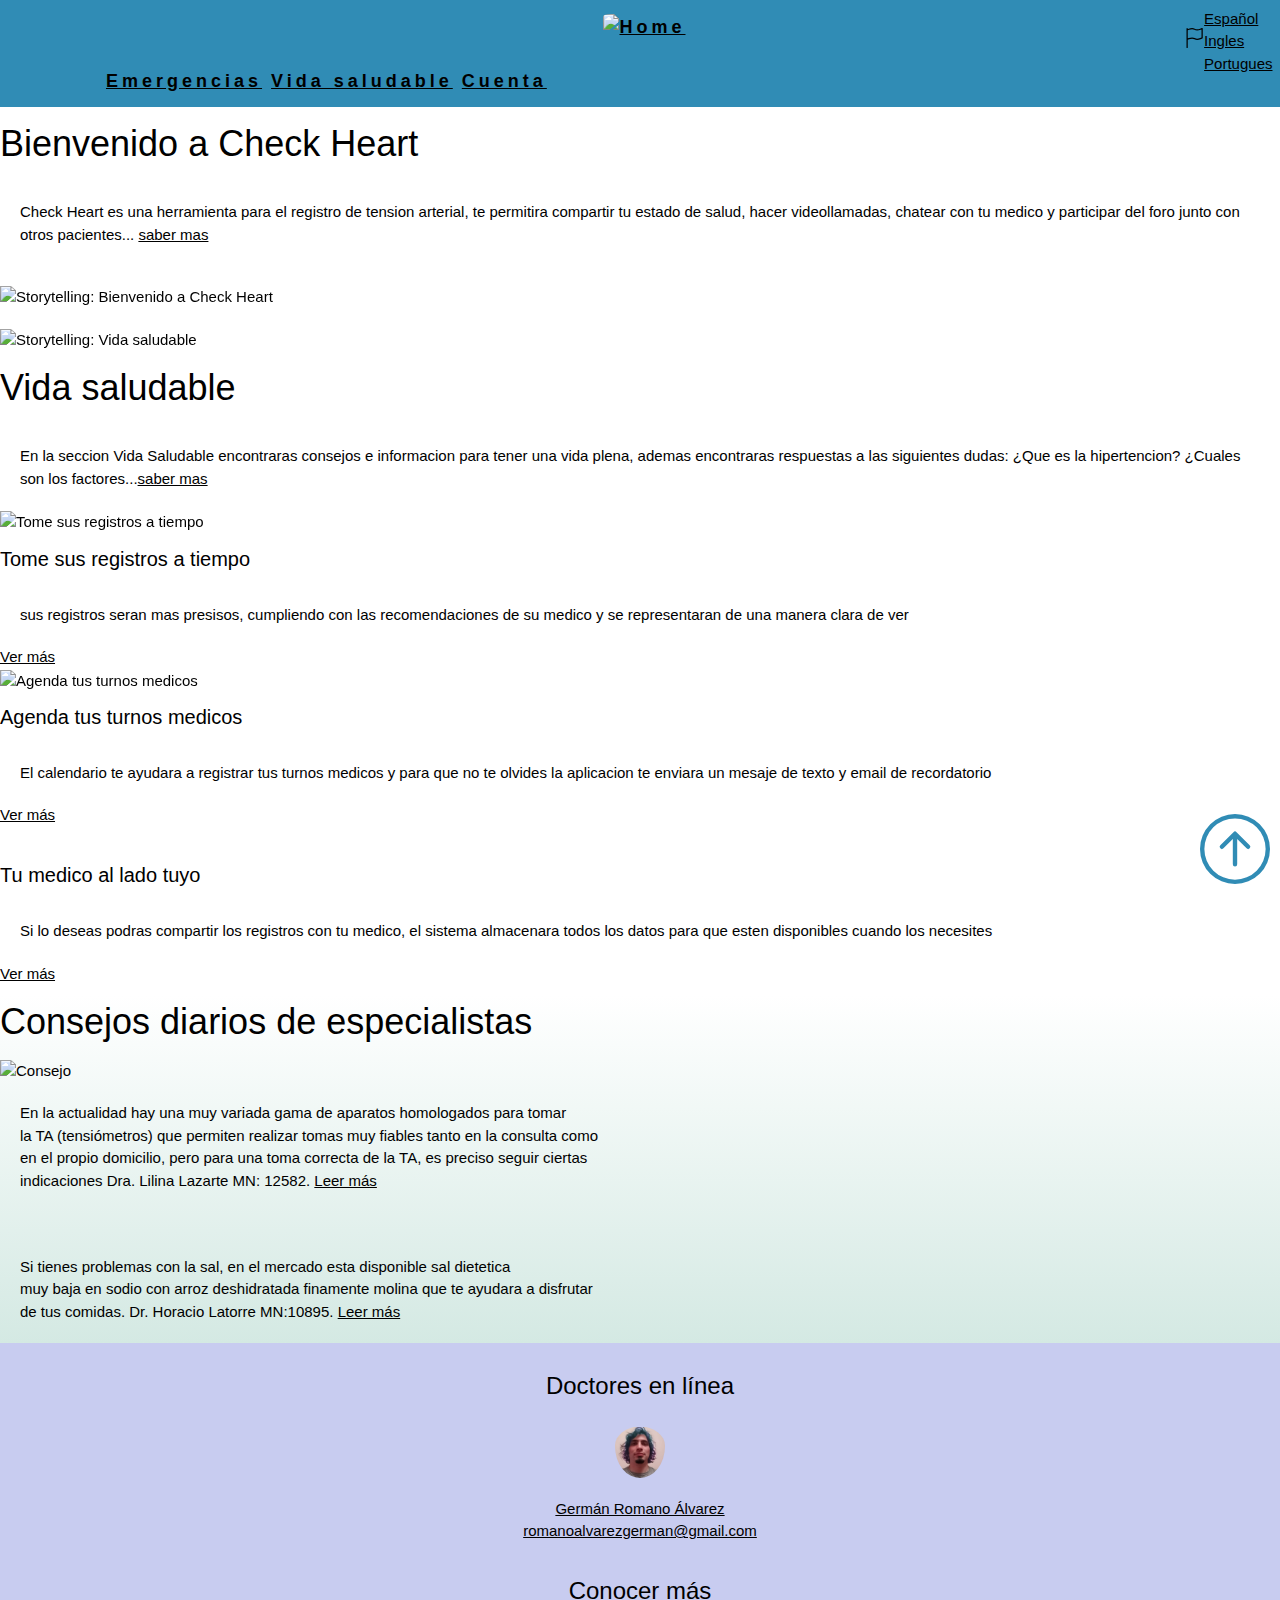
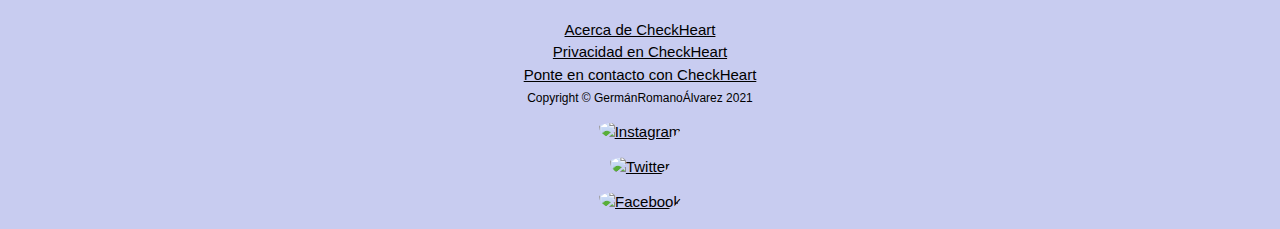
==== index.html @ 3f49fced "Merge branch 'featureFooter' into develop" ====
<!DOCTYPE html>
<html lang="es">

<head>
    <meta charset="UTF-8">
    <meta http-equiv="X-UA-Compatible" content="IE=edge">
    <meta name="viewport" content="width=device-width, initial-scale=1.0">
    <link href="https://cdn.jsdelivr.net/npm/bootstrap@5.1.3/dist/css/bootstrap.min.css" rel="stylesheet" integrity="sha384-1BmE4kWBq78iYhFldvKuhfTAU6auU8tT94WrHftjDbrCEXSU1oBoqyl2QvZ6jIW3" crossorigin="anonymous">
    <link rel="stylesheet" href="https://www.w3schools.com/w3css/4/w3.css">
    <!--ANIMACION AOS-->
    <link href="https://unpkg.com/aos@2.3.1/dist/aos.css" rel="stylesheet">
    <!-- Generacion de Flavicon que aparece visualmente la imagen iconizada en la pestaña
    Se adapta a diferentes plataformas-->
    <link rel="icon" type="image/png" sizes="96x96" href="favicon/favicon-96x96.png">
    <link rel="icon" type="image/png" sizes="32x32" href="favicon/favicon-32x32.png">
    <link rel="icon" type="image/png" sizes="16x16" href="favicon/favicon-16x16.png">
    <!-- Flavicon PARA APPLE-->
    <link rel="apple-touch-icon" sizes="57x57" href="favicon/apple-icon-57x57.png">
    <link rel="apple-touch-icon" sizes="60x60" href="favicon/apple-icon-60x60.png">
    <link rel="apple-touch-icon" sizes="72x72" href="favicon/apple-icon-72x72.png">
    <link rel="apple-touch-icon" sizes="76x76" href="favicon/apple-icon-76x76.png">
    <link rel="apple-touch-icon" sizes="114x114" href="favicon/apple-icon-114x114.png">
    <link rel="apple-touch-icon" sizes="120x120" href="favicon/apple-icon-120x120.png">
    <link rel="apple-touch-icon" sizes="144x144" href="favicon/apple-icon-144x144.png">
    <link rel="apple-touch-icon" sizes="152x152" href="favicon/apple-icon-152x152.png">
    <link rel="apple-touch-icon" sizes="180x180" href="favicon/apple-icon-180x180.png">
    <!-- Flavicon PARA ANDROID-->
    <link rel="icon" type="image/png" sizes="192x192" href="favicon/android-icon-192x192.png">
    <link rel="manifest" href="favicon/manifest.json">
    <meta name="msapplication-TileColor" content="#ffffff">
    <meta name="msapplication-TileImage" content="/ms-icon-144x144.png">
    <meta name="theme-color" content="#ffffff">
    <!--ESTILOS -->
    <link href="css/style.css" rel="stylesheet">
    <link href="css/style-emergencias.css" rel="stylesheet">
    <!--JS -->
    <link href="js/validacion.js" rel="stylesheet">
    <!--LEO Y ENTIENDO: señalo el contenido de la pestaña-->
    <title>Home</title>
</head>

<body class="fondo" id="inicio">
    <header>
        <!--Asegura la accesibilidad mediante el uso de un <nav>
            encabezado de navegación receptivo de Bootstrap, la barra de navegación. -->
        <nav class="navbar navbar-expand-md navbar-dark menu-nav">
            <!-- Logo -->
            <!-- Las imagenes o storytellings junto a los iconos del cuestionario tienen tooltips para pasar del miro al leo -->
            <div class="logo" data-bs-toggle="tooltip" data-bs-placement="top" title="Logotipo: HOME">
                <a href="index.html"><img src="img/logo.png" id="logo" class="d-block mx-auto img-fluid" alt="Home">
            </div>
            <div class="container-fluid nav-desplegable ">
                <a class="navbar-brand" href="#"></a>
                <button class="navbar-toggler " type="button" data-bs-toggle="collapse" data-bs-target="#navbarNavAltMarkup" aria-controls="navbarNavAltMarkup" aria-expanded="false" aria-label="Toggle navigation" data-bs-toggle="tooltip" data-bs-placement="top" title="Menu de Navegacion">
                    <span class="navbar-toggler-icon "></span>
                </button>
                <div class="collapse navbar-collapse justify-content-center" id="navbarNavAltMarkup">
                    <div class="navbar-nav">
                        <a class="nav-link active " href="emergencias.html">Emergencias</a>
                        <a class="nav-link " href="vida-saludable.html">Vida saludable</a>
                        <a class="nav-link " href="iniciar-sesion.html">Cuenta</a>
                    </div>
                </div>
            </div>
        </nav>
        <!-- menu de idioma -->
        <div class="dropdown">
            <button class="btn btn-secondary dropdown-toggle" type="button" id="dropdownMenuButton1" data-bs-toggle="dropdown" aria-expanded="false" data-bs-toggle="tooltip" data-bs-placement="top" title="Idiomas">
                    <svg xmlns="http://www.w3.org/2000/svg" width="20" height="20" fill="currentColor" class="bi bi-flag" viewBox="0 0 16 16">
                        <path d="M14.778.085A.5.5 0 0 1 15 .5V8a.5.5 0 0 1-.314.464L14.5 8l.186.464-.003.001-.006.003-.023.009a12.435 12.435 0 0 1-.397.15c-.264.095-.631.223-1.047.35-.816.252-1.879.523-2.71.523-.847 0-1.548-.28-2.158-.525l-.028-.01C7.68 8.71 7.14 8.5 6.5 8.5c-.7 0-1.638.23-2.437.477A19.626 19.626 0 0 0 3 9.342V15.5a.5.5 0 0 1-1 0V.5a.5.5 0 0 1 1 0v.282c.226-.079.496-.17.79-.26C4.606.272 5.67 0 6.5 0c.84 0 1.524.277 2.121.519l.043.018C9.286.788 9.828 1 10.5 1c.7 0 1.638-.23 2.437-.477a19.587 19.587 0 0 0 1.349-.476l.019-.007.004-.002h.001M14 1.221c-.22.078-.48.167-.766.255-.81.252-1.872.523-2.734.523-.886 0-1.592-.286-2.203-.534l-.008-.003C7.662 1.21 7.139 1 6.5 1c-.669 0-1.606.229-2.415.478A21.294 21.294 0 0 0 3 1.845v6.433c.22-.078.48-.167.766-.255C4.576 7.77 5.638 7.5 6.5 7.5c.847 0 1.548.28 2.158.525l.028.01C9.32 8.29 9.86 8.5 10.5 8.5c.668 0 1.606-.229 2.415-.478A21.317 21.317 0 0 0 14 7.655V1.222z"/>
                    </svg>
            </button>
            <ul class="dropdown-menu" aria-labelledby="dropdownMenuButton1">
                <li><a class="dropdown-item" href="#">Español</a></li>
                <li><a class="dropdown-item" href="error.html">Ingles</a></li>
                <li><a class="dropdown-item" href="error.html">Portugues</a></li>
            </ul>
        </div>
    </header>

    <main class=" mb-0 pb-0">
        <div class="container-fluid ">
            <!-- ADDED W3 CENTER-->
            <div class="container py-5  ">
                <div class="row  row d-flex justify-content-center">
                    <div class="col-md-6">
                        <!--primer texto-->
                        <div class="card text-left border-0">
                            <div class="card-block p-3">
                                <h1 class="text-dark text-center fw-bolder mt-5 p-5">Bienvenido a Check Heart</h1>
                                <p id="texto-venta">Check Heart es una herramienta para el registro de tension arterial, te permitira compartir tu estado de salud, hacer videollamadas, chatear con tu medico y participar del foro junto con otros pacientes...
                                    <a href="#segunda-img">saber mas</a>
                                </p>
                            </div>
                        </div>
                    </div>

                    <div class="col-md-auto">
                        <!--primera imagen-->
                        <div class="card text-center border-0">
                            <div class="card-block" data-aos="fade-up-left">
                                <img data-bs-toggle="tooltip" data-bs-placement="top" title="Storyrtelling: Bienvenido a Check Heart" src="img/thumbsup2.png " alt="Storytelling: Bienvenido a Check Heart" id="web2">
                            </div>
                        </div>
                    </div>
                </div>


                <div class="row py-5 row d-flex justify-content-center" id="segunda-img">
                    <!--segunda imagen-->
                    <div class="col-md-auto">
                        <div class="card text-center border-0">
                            <div class="card-block" data-aos="fade-down-right">
                                <img data-bs-toggle="tooltip" data-bs-placement="top" title="Storyrtelling: Vida saludable" src="img/fine.png" alt="Storytelling: Vida saludable" id="web2">
                            </div>
                        </div>
                    </div>
                    <!--segundo texto-->
                    <div class="col-md-6">
                        <div class="card text-left border-0">
                            <div class="card-block p-3">
                                <h1 class="text-dark text-center fw-bolder mt-5 p-5">Vida saludable</h1>
                                <p id="texto-venta">En la seccion Vida Saludable encontraras consejos e informacion para tener una vida plena, ademas encontraras respuestas a las siguientes dudas: ¿Que es la hipertencion? ¿Cuales son los factores...<a href="error.html">saber mas</a></p>
                            </div>
                        </div>
                    </div>
                </div>

                <div class=" regresar text-end">
                    <a href="#inicio" data-bs-toggle="tooltip" data-bs-placement="top" title="Subir al inicio">
                        <svg xmlns="http://www.w3.org/2000/svg" height="70" width="70" fill="currentColor" class=" p-2 bi bi-arrow-up-circle " viewBox="0 0 16 16">
                            <path  fill-rule="evenodd" d="M1 8a7 7 0 1 0 14 0A7 7 0 0 0 1 8zm15 0A8 8 0 1 1 0 8a8 8 0 0 1 16 0zm-7.5 3.5a.5.5 0 0 1-1 0V5.707L5.354 7.854a.5.5 0 1 1-.708-.708l3-3a.5.5 0 0 1 .708 0l3 3a.5.5 0 0 1-.708.708L8.5 5.707V11.5z"/>
                        </svg>
                    </a>
                </div>

            </div>
        </div>

        <div class="container-fluid bg-secondary">
            <div class="container py-5">
                <div class="row">

                    <div class="col-md-4 mt-3 mb-3">
                        <!--primer cuadro-->
                        <div class="card text-center">
                            <div class="card-block">
                                <div class="py-3" data-aos="flip-up">
                                    <img src="img/clock.png" alt="Tome sus registros a tiempo" id="iconos" data-bs-toggle="tooltip" data-bs-placement="top" title="Tome sus registros a tiempo">
                                </div>
                                <h4>Tome sus registros a tiempo</h4>
                                <p>sus registros seran mas presisos, cumpliendo con las recomendaciones de su medico y se representaran de una manera clara de ver</p>
                            </div>
                            <a href="iniciar-sesion.html" class="card-footer btn btn-success text-black">Ver más</a>
                        </div>
                    </div>

                    <div class="col-md-4 mt-3 mb-3">
                        <!--segundo cuadro-->
                        <div class="card text-center">
                            <div class="card-block">
                                <div class="py-3" data-aos="flip-up">
                                    <img src="img/calendar1.png" alt="Agenda tus turnos medicos" id="iconos" data-bs-toggle="tooltip" data-bs-placement="top" title="Agenda tus turnos medicos">
                                </div>
                                <h4>Agenda tus turnos medicos</h4>
                                <p>El calendario te ayudara a registrar tus turnos medicos y para que no te olvides la aplicacion te enviara un mesaje de texto y email de recordatorio</p>
                            </div>
                            <a href="iniciar-sesion.html" class="card-footer btn btn-success text-black">Ver más</a>
                        </div>
                    </div>

                    <div class="col-md-4 mt-3 mb-3">
                        <!--tercer cuadro-->
                        <div class="card text-center">
                            <div class="card-block">
                                <div class="py-3" data-aos="flip-up">
                                    <img src="img/cloud-storage.png" alt="Tu medico al lado tuyo" id="iconos" data-bs-toggle="tooltip" data-bs-placement="top" title="Tu medico al lado tuyo">
                                </div>
                                <h4>Tu medico al lado tuyo</h4>
                                <p>Si lo deseas podras compartir los registros con tu medico, el sistema almacenara todos los datos para que esten disponibles cuando los necesites </p>
                            </div>
                            <a href="iniciar-sesion.html" class="card-footer btn btn-success text-black">Ver más</a>
                        </div>
                    </div>
                </div>
            </div>
        </div>

        <div class="container-fluid final m-0 p-0">
            <h1 class="text-dark text-center fw-bolder mt-5 p-5">Consejos diarios de especialistas</h1>
            <!--Imagenes con propiedad ALT, descriptivas-->
            <div>
                <img src="img/consejos.png " id="consejos" alt="Consejo" class="d-block mx-auto img-fluid" data-bs-toggle="tooltip" data-bs-placement="top" title="Consejo como tomar la presion">
            </div>
            <p class="text-center ">
                En la actualidad hay una muy variada gama de aparatos homologados para tomar
                <br>la TA (tensiómetros) que permiten realizar tomas muy fiables tanto en la consulta como
                <br>en el propio domicilio, pero para una toma correcta de la TA, es preciso seguir ciertas
                <br>indicaciones Dra. Lilina Lazarte MN: 12582.
                <a href="error.html">Leer más</a>
            </p>
            <div class="pt-5 mt-5" data-aos="flip-down">
                <img src="img/idea.png" id="imagenes" alt="Storytelling: Idea" class="d-block mx-auto" data-bs-toggle="tooltip" data-bs-placement="top" title="Storyrtelling: Idea recomendable">
            </div>
            <p class="text-center mb-0">
                Si tienes problemas con la sal, en el mercado esta disponible sal dietetica
                <br>muy baja en sodio con arroz deshidratada finamente molina que te ayudara a disfrutar
                <br>de tus comidas. Dr. Horacio Latorre MN:10895.
                <a href="error.html">Leer más</a>
            </p>
        </div>
    </main>

    <footer class="m-0 p-3 row ">
        <div class="col-10 ">
            <div class="row">
                <div class="col-sm-4 pb-3">
                    <h3 text>Doctores en línea</h3>
                    <div>
                        <a href="https://mail.google.com/" class="text-decoration-none">
                            <img class="img-fluid redes" src="img/german.jpg" alt="Doctor en linea" data-bs-toggle="tooltip" data-bs-placement="top" title="Dr. En linea">
                            <p class="interlineado">Germán Romano Álvarez
                                <br> romanoalvarezgerman@gmail.com
                            </p>
                        </a>
                    </div>
                </div>

                <div class="col-sm-8 pb-3">
                    <h3>Conocer más</h3>
                    <ul class="text-start lh-lg">
                        <li><a href="README.md" class="text-decoration-none interlineado" target="_blank">Acerca de CheckHeart</a></li>
                        <li><a href="LICENSE" class="text-decoration-none interlineado" target="_blank">Privacidad en CheckHeart</a></li>
                        <li><a href="https://www.linkedin.com/in/gerromano/" class="text-decoration-none interlineado" target="_blank">Ponte en contacto con CheckHeart</a></li>
                        <li><small>Copyright © GermánRomanoÁlvarez 2021</small></li>
                    </ul>
                </div>
            </div>
        </div>

        <div class="col-md-2">
            <div class="row ">
                <div class="col">
                    <a href="https://www.instagram.com" target="_blank" class=""><img src="img/instagram.png" class="redes" data-bs-toggle="tooltip" data-bs-placement="top" title="Instagram"></a>
                </div>
                <div class="col">
                    <a href="https://twitter.com/?lang=es" target="_blank" class=""><img src="img/twitter.png" class="redes" data-bs-toggle="tooltip" data-bs-placement="top" title="Twitter"></a>
                </div>
                <div class="col">
                    <a href="https://es-la.facebook.com/" target="_blank" class=""><img src="img/facebook.png" class="redes" data-bs-toggle="tooltip" data-bs-placement="top" title="Facebook"></a>
                </div>
            </div>
        </div>
    </footer>

    <script src="https://cdn.jsdelivr.net/npm/@popperjs/core@2.10.2/dist/umd/popper.min.js " integrity="sha384-7+zCNj/IqJ95wo16oMtfsKbZ9ccEh31eOz1HGyDuCQ6wgnyJNSYdrPa03rtR1zdB " crossorigin="anonymous "></script>
    <script src="https://cdn.jsdelivr.net/npm/bootstrap@5.1.3/dist/js/bootstrap.min.js " integrity="sha384-QJHtvGhmr9XOIpI6YVutG+2QOK9T+ZnN4kzFN1RtK3zEFEIsxhlmWl5/YESvpZ13 " crossorigin="anonymous "></script>
    <!--animacion -->
    <script src="https://unpkg.com/aos@2.3.1/dist/aos.js"></script>
    <script>
        AOS.init();
    </script>
</body>

</html>
---- css/style.css ----
* {
    margin: 0;
    padding: 0;
    box-sizing: border-box;
}

html {
    scroll-behavior: smooth;
}

header {
    font-family: Verdana, Geneva, Tahoma, sans-serif;
    width: 100%;
    margin: 0 auto;
}

body {
    position: relative;
    min-height: 100vh;
}

main {
    width: 100%;
    margin: auto;
}

.nav-link:hover {
    background-color: #6ab5d8;
    letter-spacing: 6px;
}

.recortar {
    width: 230px;
    height: 300px;
}

nav {
    padding: 1%;
    text-decoration: none;
    font-family: 'Trebuchet MS', 'Lucida Sans Unicode', 'Lucida Grande', 'Lucida Sans', Arial, sans-serif;
    font-weight: bold;
    font-size: large;
    letter-spacing: 4px;
    text-align: center;
    justify-content: space-around;
}

ul {
    list-style: none;
    display: inline-block;
}


/*menu de internet*/

#menu li a {
    color: rgb(38, 41, 39);
    padding: 10px;
    display: block;
    text-decoration: none;
    min-width: 100px;
}

#menu li p {
    color: rgb(38, 41, 39);
    padding: 10px;
    display: block;
    text-decoration: none;
    min-width: 100px;
}

#menu li a:hover {
    color: green;
    text-decoration: underline;
}

#menu li {
    float: left;
    text-align: center;
}

.menu-nav {
    background-color: #308CB5;
    max-width: 100%;
    margin: 0;
}

.nav-desplegable {
    max-width: 50%;
}

.navbar-toggler {
    margin-right: 50%;
    border: 0;
    color: #fff;
    font-size: x-large;
}

.navbar-toggler:hover {
    background-color: #6ab5d8;
    border: 0;
}

aside {
    width: 33%;
}

#presentacion-derecha {
    margin-left: auto;
}

#alineacion-derecha {
    text-align: right;
}

#textos {
    width: 80%;
    margin: auto;
}

#logo {
    width: 2.5em;
    height: 2.5em;
    border-radius: 10%;
}

.logo {
    margin-left: 0.5em;
}

#iconos {
    width: 50px;
}

.responsive-bg {
    background-image: url(../img/Storytelling3.png);
    background-repeat: none;
    background-position: center;
    background-size: contain;
}

#en-linea {
    display: flex;
}

#web {
    padding-top: 20px;
    border: 0%;
    width: 200px;
    height: 350px;
}

#web2 {
    padding-top: 20px;
    border-radius: 0%;
    margin-right: 20%;
    margin-right: 10%;
    width: 250px;
    height: 350px;
}

#texto-venta {
    color: black;
}

#consejos {
    width: 500px;
    height: 400px;
}

h1 {
    color: black;
}

#imagenes {
    height: 300px;
    width: 150px;
}

h2 {
    color: black;
}

p {
    padding: 20px;
    font-family: 'Trebuchet MS', 'Lucida Sans Unicode', 'Lucida Grande', 'Lucida Sans', Arial, sans-serif;
    color: black;
}

@media (min-width: 768px) {
    .bd-placeholder-img-lg {
        font-size: 3.5rem;
    }
}


/* Dropdown Button */

.dropbtn {
    color: black;
    padding: 10px;
    font-size: 12px;
    border: none;
}


/* The container <div> - needed to position the dropdown content */

.dropdown {
    position: absolute;
    right: 0.5em;
    top: 0.5em;
    display: flex;
    justify-content: flex-start;
}

.dropdown-toggle {
    background-color: #308CB5;
    border: 0;
}

.dropdown-toggle:hover {
    background-color: #6ab5d86e;
    border: 0;
}


/* Dropdown Content (Hidden by Default) */

.dropdown-content {
    display: none;
    position: absolute;
    background-color: #f1f1f1;
    min-width: 160px;
    box-shadow: 0px 8px 16px 0px rgba(0, 0, 0, 0.2);
    z-index: 1;
}


/* Links inside the dropdown */

.dropdown-content a {
    color: black;
    padding: 12px 16px;
    text-decoration: none;
    display: block;
}


/* Change color of dropdown links on hover */

.dropdown-content a:hover {
    background-color: #ddd;
}


/* Show the dropdown menu on hover */

.dropdown:hover .dropdown-content {
    display: block;
}


/* Change the background color of the dropdown button when the dropdown content is shown */

.dropdown:hover .dropbtn {
    background-color: #3e8e41;
}

.final {
    background: rgb(184, 219, 209);
    background: linear-gradient(180deg, rgba(255, 255, 255, 1) 0%, #D4E9E3 100%);
}

.regresar {
    color: #308CB5;
    position: fixed;
    bottom: 10px;
    right: 10px;
    z-index: 100;
}

footer {
    background-color: rgb(200, 204, 240);
    padding: 1rem;
    text-align: center;
    width: 100%;
    height: auto;
    margin: 0px;
}

.final-error {
    background-color: #939e9b;
}

.redes {
    padding-top: 1%;
    width: 50px;
    border-radius: 50%;
}

.interlineado:hover {
    letter-spacing: 1px;
}
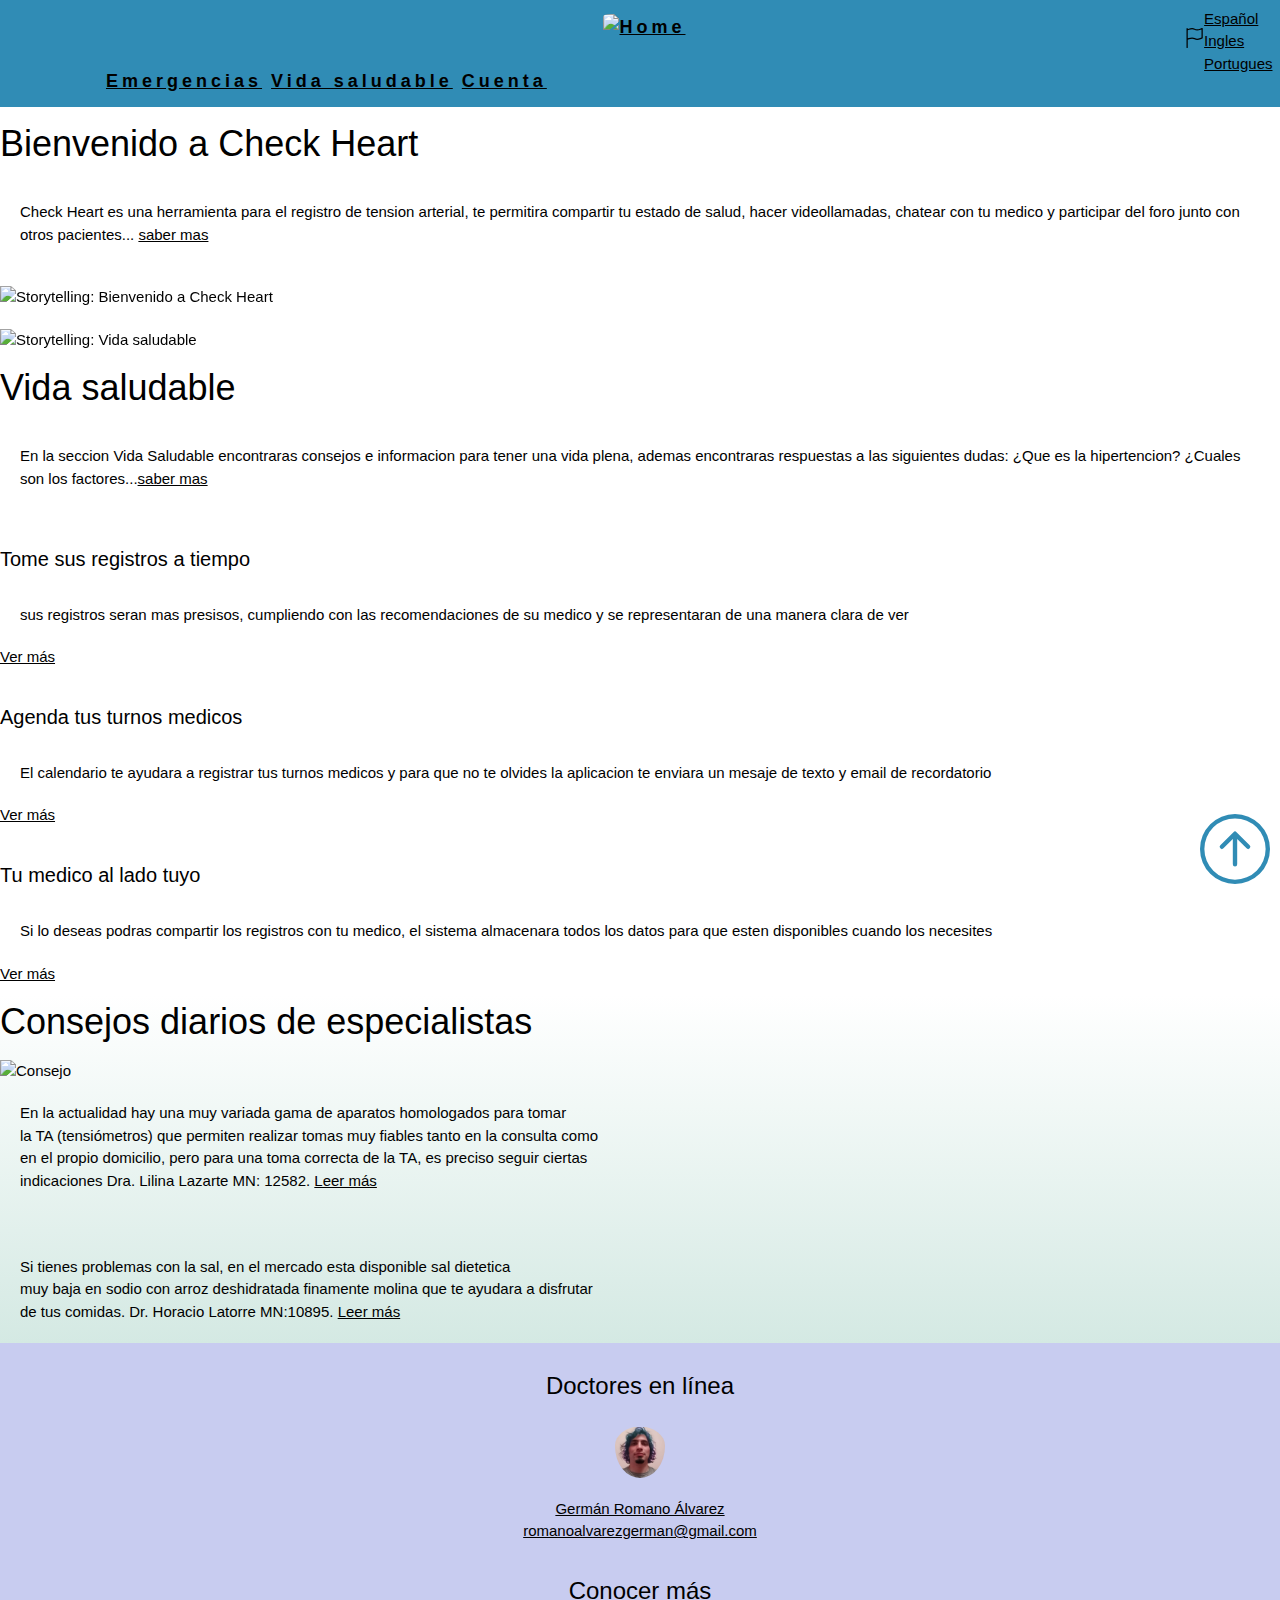
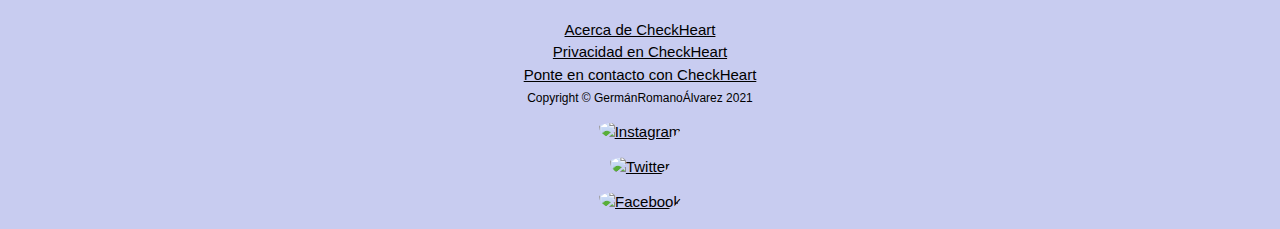
==== commit 50fc7623: "Se trabajo en la consistencia de cambios realizados en todos los footer de los diversos html" ====
--- a/index.html
+++ b/index.html
@@ -31,8 +31,8 @@
     <meta name="msapplication-TileImage" content="/ms-icon-144x144.png">
     <meta name="theme-color" content="#ffffff">
     <!--ESTILOS -->
+    <link href="css/style-emergencias.css" rel="stylesheet">
     <link href="css/style.css" rel="stylesheet">
-    <link href="css/style-emergencias.css" rel="stylesheet">
     <!--JS -->
     <link href="js/validacion.js" rel="stylesheet">
     <!--LEO Y ENTIENDO: señalo el contenido de la pestaña-->
@@ -211,13 +211,13 @@
         </div>
     </main>
 
-    <footer class="m-0 p-3 row ">
+    <footer class="m-0 p-4 row ">
         <div class="col-10 ">
             <div class="row">
                 <div class="col-sm-4 pb-3">
                     <h3 text>Doctores en línea</h3>
                     <div>
-                        <a href="https://mail.google.com/" class="text-decoration-none">
+                        <a href="https://mail.google.com/" class="text-decoration-none" target="_blank">
                             <img class="img-fluid redes" src="img/german.jpg" alt="Doctor en linea" data-bs-toggle="tooltip" data-bs-placement="top" title="Dr. En linea">
                             <p class="interlineado">Germán Romano Álvarez
                                 <br> romanoalvarezgerman@gmail.com
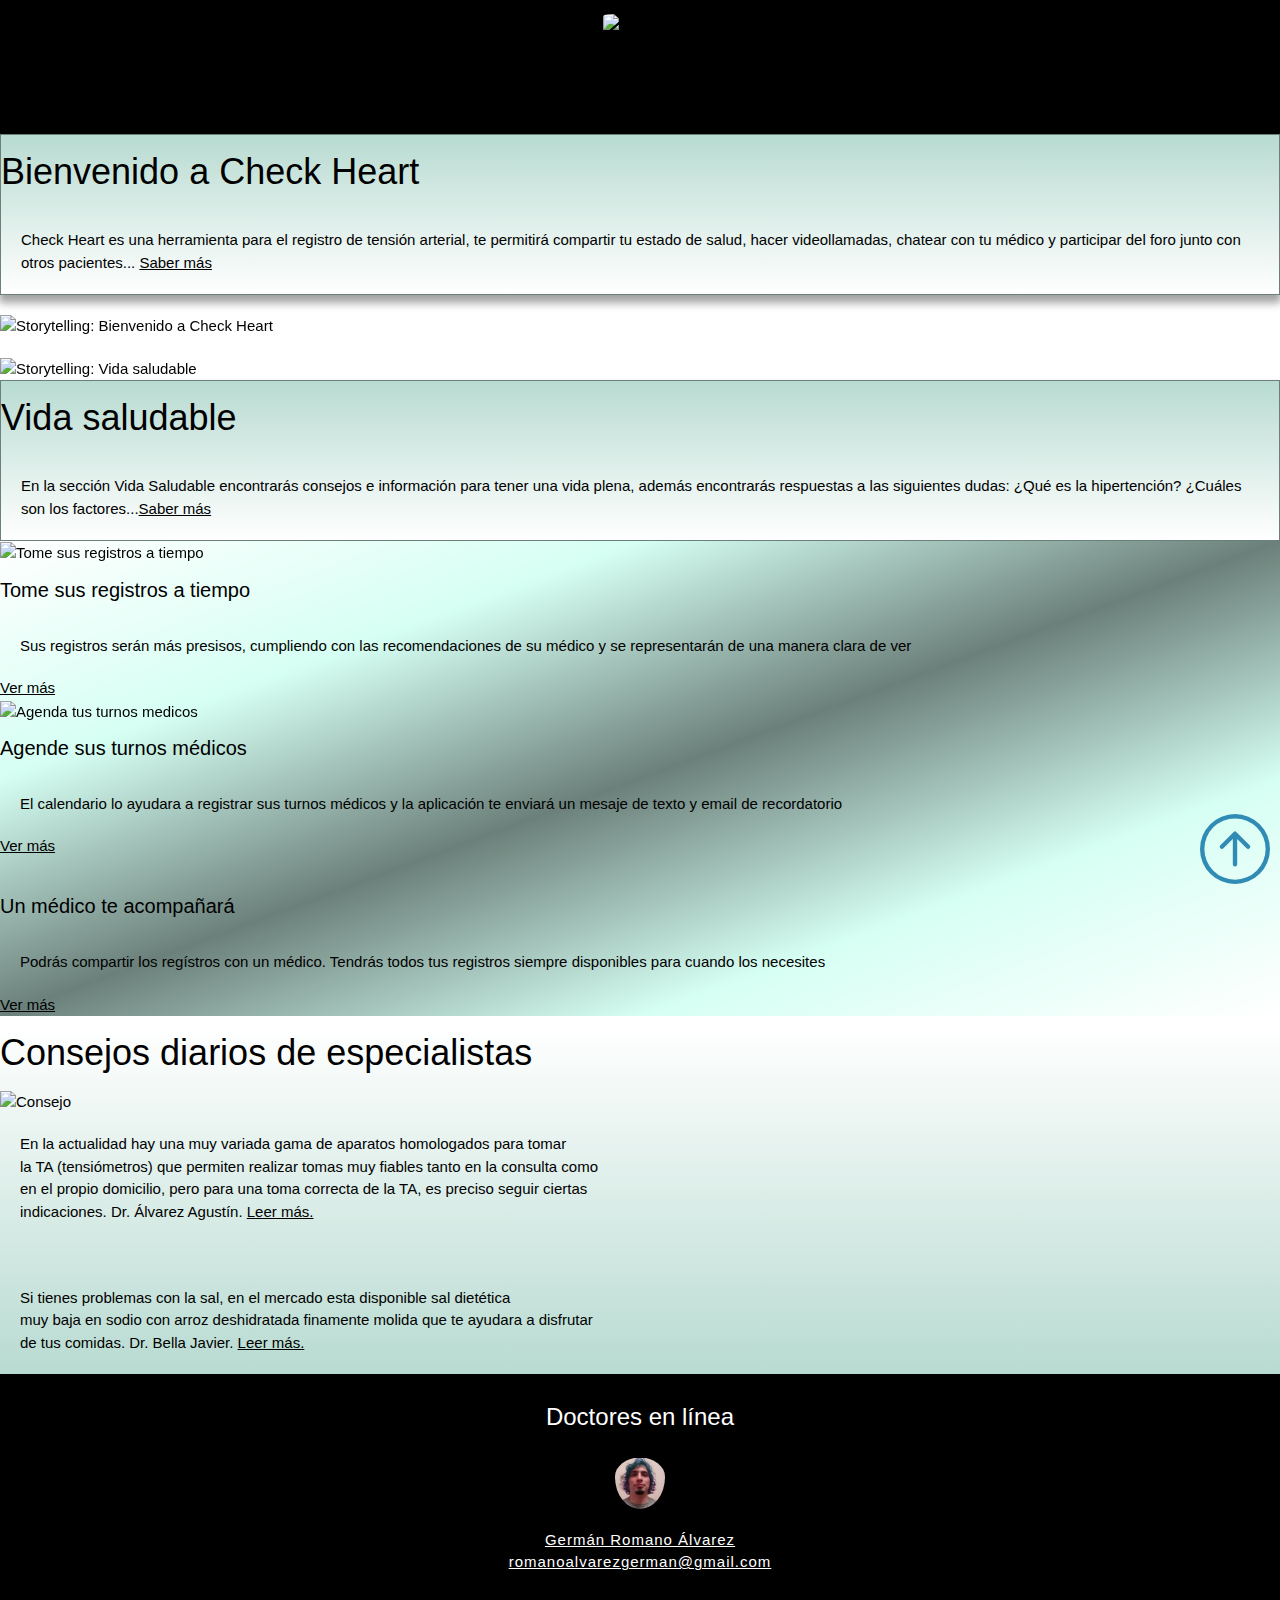
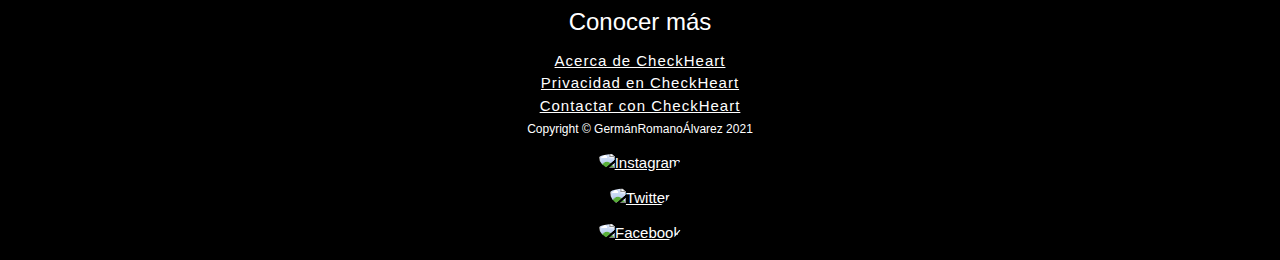
==== commit 41eca911: "Uso de paleta monocromatica, asentuaciones, queda corregir los iconos del footer hay que hacerlos co" ====
--- a/index.html
+++ b/index.html
@@ -36,10 +36,10 @@
     <!--JS -->
     <link href="js/validacion.js" rel="stylesheet">
     <!--LEO Y ENTIENDO: señalo el contenido de la pestaña-->
-    <title>Home</title>
+    <title>CheckHeart</title>
 </head>
 
-<body class="fondo" id="inicio">
+<body id="inicio">
     <header>
         <!--Asegura la accesibilidad mediante el uso de un <nav>
             encabezado de navegación receptivo de Bootstrap, la barra de navegación. -->
@@ -56,9 +56,9 @@
                 </button>
                 <div class="collapse navbar-collapse justify-content-center" id="navbarNavAltMarkup">
                     <div class="navbar-nav">
-                        <a class="nav-link active " href="emergencias.html">Emergencias</a>
-                        <a class="nav-link " href="vida-saludable.html">Vida saludable</a>
-                        <a class="nav-link " href="iniciar-sesion.html">Cuenta</a>
+                        <a class="nav-link active " href="emergencias.html">Consultas Emergencias</a>
+                        <a class="nav-link " href="vida-saludable.html">Vida Saludable</a>
+                        <a class="nav-link " href="iniciar-sesion.html">Cuenta Registro</a>
                     </div>
                 </div>
             </div>
@@ -72,8 +72,8 @@
             </button>
             <ul class="dropdown-menu" aria-labelledby="dropdownMenuButton1">
                 <li><a class="dropdown-item" href="#">Español</a></li>
-                <li><a class="dropdown-item" href="error.html">Ingles</a></li>
-                <li><a class="dropdown-item" href="error.html">Portugues</a></li>
+                <li><a class="dropdown-item" href="error.html">Inglés</a></li>
+                <li><a class="dropdown-item" href="error.html">Portugués</a></li>
             </ul>
         </div>
     </header>
@@ -88,8 +88,8 @@
                         <div class="card text-left border-0">
                             <div class="card-block p-3">
                                 <h1 class="text-dark text-center fw-bolder mt-5 p-5">Bienvenido a Check Heart</h1>
-                                <p id="texto-venta">Check Heart es una herramienta para el registro de tension arterial, te permitira compartir tu estado de salud, hacer videollamadas, chatear con tu medico y participar del foro junto con otros pacientes...
-                                    <a href="#segunda-img">saber mas</a>
+                                <p id="texto-venta">Check Heart es una herramienta para el registro de tensión arterial, te permitirá compartir tu estado de salud, hacer videollamadas, chatear con tu médico y participar del foro junto con otros pacientes...
+                                    <a href="#segunda-img">Saber más</a>
                                 </p>
                             </div>
                         </div>
@@ -120,7 +120,7 @@
                         <div class="card text-left border-0">
                             <div class="card-block p-3">
                                 <h1 class="text-dark text-center fw-bolder mt-5 p-5">Vida saludable</h1>
-                                <p id="texto-venta">En la seccion Vida Saludable encontraras consejos e informacion para tener una vida plena, ademas encontraras respuestas a las siguientes dudas: ¿Que es la hipertencion? ¿Cuales son los factores...<a href="error.html">saber mas</a></p>
+                                <p id="texto-venta">En la sección Vida Saludable encontrarás consejos e información para tener una vida plena, además encontrarás respuestas a las siguientes dudas: ¿Qué es la hipertención? ¿Cuáles son los factores...<a href="vida-saludable.html">Saber más</a></p>
                             </div>
                         </div>
                     </div>
@@ -133,11 +133,10 @@
                         </svg>
                     </a>
                 </div>
-
-            </div>
-        </div>
-
-        <div class="container-fluid bg-secondary">
+            </div>
+        </div>
+
+        <div class="container-fluid intermedio">
             <div class="container py-5">
                 <div class="row">
 
@@ -149,7 +148,7 @@
                                     <img src="img/clock.png" alt="Tome sus registros a tiempo" id="iconos" data-bs-toggle="tooltip" data-bs-placement="top" title="Tome sus registros a tiempo">
                                 </div>
                                 <h4>Tome sus registros a tiempo</h4>
-                                <p>sus registros seran mas presisos, cumpliendo con las recomendaciones de su medico y se representaran de una manera clara de ver</p>
+                                <p>Sus registros serán más presisos, cumpliendo con las recomendaciones de su médico y se representarán de una manera clara de ver</p>
                             </div>
                             <a href="iniciar-sesion.html" class="card-footer btn btn-success text-black">Ver más</a>
                         </div>
@@ -162,8 +161,8 @@
                                 <div class="py-3" data-aos="flip-up">
                                     <img src="img/calendar1.png" alt="Agenda tus turnos medicos" id="iconos" data-bs-toggle="tooltip" data-bs-placement="top" title="Agenda tus turnos medicos">
                                 </div>
-                                <h4>Agenda tus turnos medicos</h4>
-                                <p>El calendario te ayudara a registrar tus turnos medicos y para que no te olvides la aplicacion te enviara un mesaje de texto y email de recordatorio</p>
+                                <h4>Agende sus turnos médicos</h4>
+                                <p>El calendario lo ayudara a registrar sus turnos médicos y la aplicación te enviará un mesaje de texto y email de recordatorio</p>
                             </div>
                             <a href="iniciar-sesion.html" class="card-footer btn btn-success text-black">Ver más</a>
                         </div>
@@ -176,8 +175,8 @@
                                 <div class="py-3" data-aos="flip-up">
                                     <img src="img/cloud-storage.png" alt="Tu medico al lado tuyo" id="iconos" data-bs-toggle="tooltip" data-bs-placement="top" title="Tu medico al lado tuyo">
                                 </div>
-                                <h4>Tu medico al lado tuyo</h4>
-                                <p>Si lo deseas podras compartir los registros con tu medico, el sistema almacenara todos los datos para que esten disponibles cuando los necesites </p>
+                                <h4>Un médico te acompañará</h4>
+                                <p>Podrás compartir los regístros con un médico. Tendrás todos tus registros siempre disponibles para cuando los necesites</p>
                             </div>
                             <a href="iniciar-sesion.html" class="card-footer btn btn-success text-black">Ver más</a>
                         </div>
@@ -190,23 +189,23 @@
             <h1 class="text-dark text-center fw-bolder mt-5 p-5">Consejos diarios de especialistas</h1>
             <!--Imagenes con propiedad ALT, descriptivas-->
             <div>
-                <img src="img/consejos.png " id="consejos" alt="Consejo" class="d-block mx-auto img-fluid" data-bs-toggle="tooltip" data-bs-placement="top" title="Consejo como tomar la presion">
-            </div>
-            <p class="text-center ">
+                <img src="img/consejos.png" id="consejos" alt="Consejo" class="d-block mx-auto img-fluid" data-bs-toggle="tooltip" data-bs-placement="top" title="Consejo como tomar la presion">
+            </div>
+            <p class="text-center ft-">
                 En la actualidad hay una muy variada gama de aparatos homologados para tomar
                 <br>la TA (tensiómetros) que permiten realizar tomas muy fiables tanto en la consulta como
                 <br>en el propio domicilio, pero para una toma correcta de la TA, es preciso seguir ciertas
-                <br>indicaciones Dra. Lilina Lazarte MN: 12582.
-                <a href="error.html">Leer más</a>
+                <br>indicaciones. Dr. Álvarez Agustín.
+                <a href="error.html">Leer más.</a>
             </p>
             <div class="pt-5 mt-5" data-aos="flip-down">
                 <img src="img/idea.png" id="imagenes" alt="Storytelling: Idea" class="d-block mx-auto" data-bs-toggle="tooltip" data-bs-placement="top" title="Storyrtelling: Idea recomendable">
             </div>
             <p class="text-center mb-0">
-                Si tienes problemas con la sal, en el mercado esta disponible sal dietetica
-                <br>muy baja en sodio con arroz deshidratada finamente molina que te ayudara a disfrutar
-                <br>de tus comidas. Dr. Horacio Latorre MN:10895.
-                <a href="error.html">Leer más</a>
+                Si tienes problemas con la sal, en el mercado esta disponible sal dietética
+                <br>muy baja en sodio con arroz deshidratada finamente molida que te ayudara a disfrutar
+                <br>de tus comidas. Dr. Bella Javier.
+                <a href="error.html">Leer más.</a>
             </p>
         </div>
     </main>
@@ -219,7 +218,7 @@
                     <div>
                         <a href="https://mail.google.com/" class="text-decoration-none" target="_blank">
                             <img class="img-fluid redes" src="img/german.jpg" alt="Doctor en linea" data-bs-toggle="tooltip" data-bs-placement="top" title="Dr. En linea">
-                            <p class="interlineado">Germán Romano Álvarez
+                            <p class="interlineado text-light">Germán Romano Álvarez
                                 <br> romanoalvarezgerman@gmail.com
                             </p>
                         </a>
@@ -231,7 +230,7 @@
                     <ul class="text-start lh-lg">
                         <li><a href="README.md" class="text-decoration-none interlineado" target="_blank">Acerca de CheckHeart</a></li>
                         <li><a href="LICENSE" class="text-decoration-none interlineado" target="_blank">Privacidad en CheckHeart</a></li>
-                        <li><a href="https://www.linkedin.com/in/gerromano/" class="text-decoration-none interlineado" target="_blank">Ponte en contacto con CheckHeart</a></li>
+                        <li><a href="https://www.linkedin.com/in/gerromano/" class="text-decoration-none interlineado" target="_blank">Contactar con CheckHeart</a></li>
                         <li><small>Copyright © GermánRomanoÁlvarez 2021</small></li>
                     </ul>
                 </div>
--- a/css/style-emergencias.css
+++ b/css/style-emergencias.css
@@ -0,0 +1,47 @@
+* {
+    margin: 0;
+    padding: 0;
+    box-sizing: border-box;
+}
+
+.p-3 {
+    border: solid 1px #6B807A;
+    -webkit-box-shadow: 0px 7px 8px 1px rgba(35, 31, 32, 0.41);
+    -moz-box-shadow: 0px 7px 8px 1px rgba(35, 31, 32, 0.41);
+    box-shadow: 0px 7px 8px 1px rgba(35, 31, 32, 0.41);
+    background: rgb(184, 219, 209);
+    background: linear-gradient(180deg, rgba(184, 219, 209, 1) 0%, rgba(255, 255, 255, 1) 100%);
+}
+
+.contenedor {
+    /* copiar asi tal cual para que el video no pierda su proporsion*/
+    position: relative;
+    padding-bottom: 56.25%;
+    height: 0;
+}
+
+.contenedor iframe {
+    /* copiar asi tal cual para que el video no pierda su proporsion*/
+    position: absolute;
+    top: 0;
+    left: 0;
+    width: 100%;
+    height: 100%;
+    -webkit-box-shadow: 0px 7px 8px 1px rgba(35, 31, 32, 0.41);
+    -moz-box-shadow: 0px 7px 8px 1px rgba(35, 31, 32, 0.41);
+    box-shadow: 0px 7px 8px 1px rgba(35, 31, 32, 0.41);
+    background: rgb(184, 219, 209);
+    background: linear-gradient(180deg, rgba(184, 219, 209, 1) 0%, rgba(255, 255, 255, 1) 100%);
+}
+
+form {
+    -webkit-box-shadow: 0px 7px 8px 1px rgba(35, 31, 32, 0.41);
+    -moz-box-shadow: 0px 7px 8px 1px rgba(35, 31, 32, 0.41);
+    box-shadow: 0px 7px 8px 1px rgba(35, 31, 32, 0.41);
+}
+
+@media (min-width: 768px) {
+    .bd-placeholder-img-lg {
+        font-size: 3.5rem;
+    }
+}--- a/css/style.css
+++ b/css/style.css
@@ -80,7 +80,7 @@
 }
 
 .menu-nav {
-    background-color: #308CB5;
+    background-color: #000;
     max-width: 100%;
     margin: 0;
 }
@@ -215,7 +215,7 @@
 }
 
 .dropdown-toggle {
-    background-color: #308CB5;
+    background-color: #000;
     border: 0;
 }
 
@@ -250,7 +250,7 @@
 /* Change color of dropdown links on hover */
 
 .dropdown-content a:hover {
-    background-color: #ddd;
+    background-color: #fff;
 }
 
 
@@ -269,7 +269,7 @@
 
 .final {
     background: rgb(184, 219, 209);
-    background: linear-gradient(180deg, rgba(255, 255, 255, 1) 0%, #D4E9E3 100%);
+    background: linear-gradient(0deg, rgb(184, 219, 209) 0%, #fff 100%);
 }
 
 .regresar {
@@ -281,7 +281,8 @@
 }
 
 footer {
-    background-color: rgb(200, 204, 240);
+    background-color: #000;
+    color: #fff;
     padding: 1rem;
     text-align: center;
     width: 100%;
@@ -299,6 +300,23 @@
     border-radius: 50%;
 }
 
+.interlineado {
+    letter-spacing: 1px;
+    color: #fff;
+}
+
 .interlineado:hover {
-    letter-spacing: 1px;
+    color: #45806f;
+}
+
+.intermedio {
+    background-image: linear-gradient(to right bottom, #ffffff, #d6fff3, #6B807A, #d6fff3, #fff);
+}
+
+.icon-footer {
+    color: #fff;
+}
+
+.icon-footer:hover {
+    color: #45806f;
 }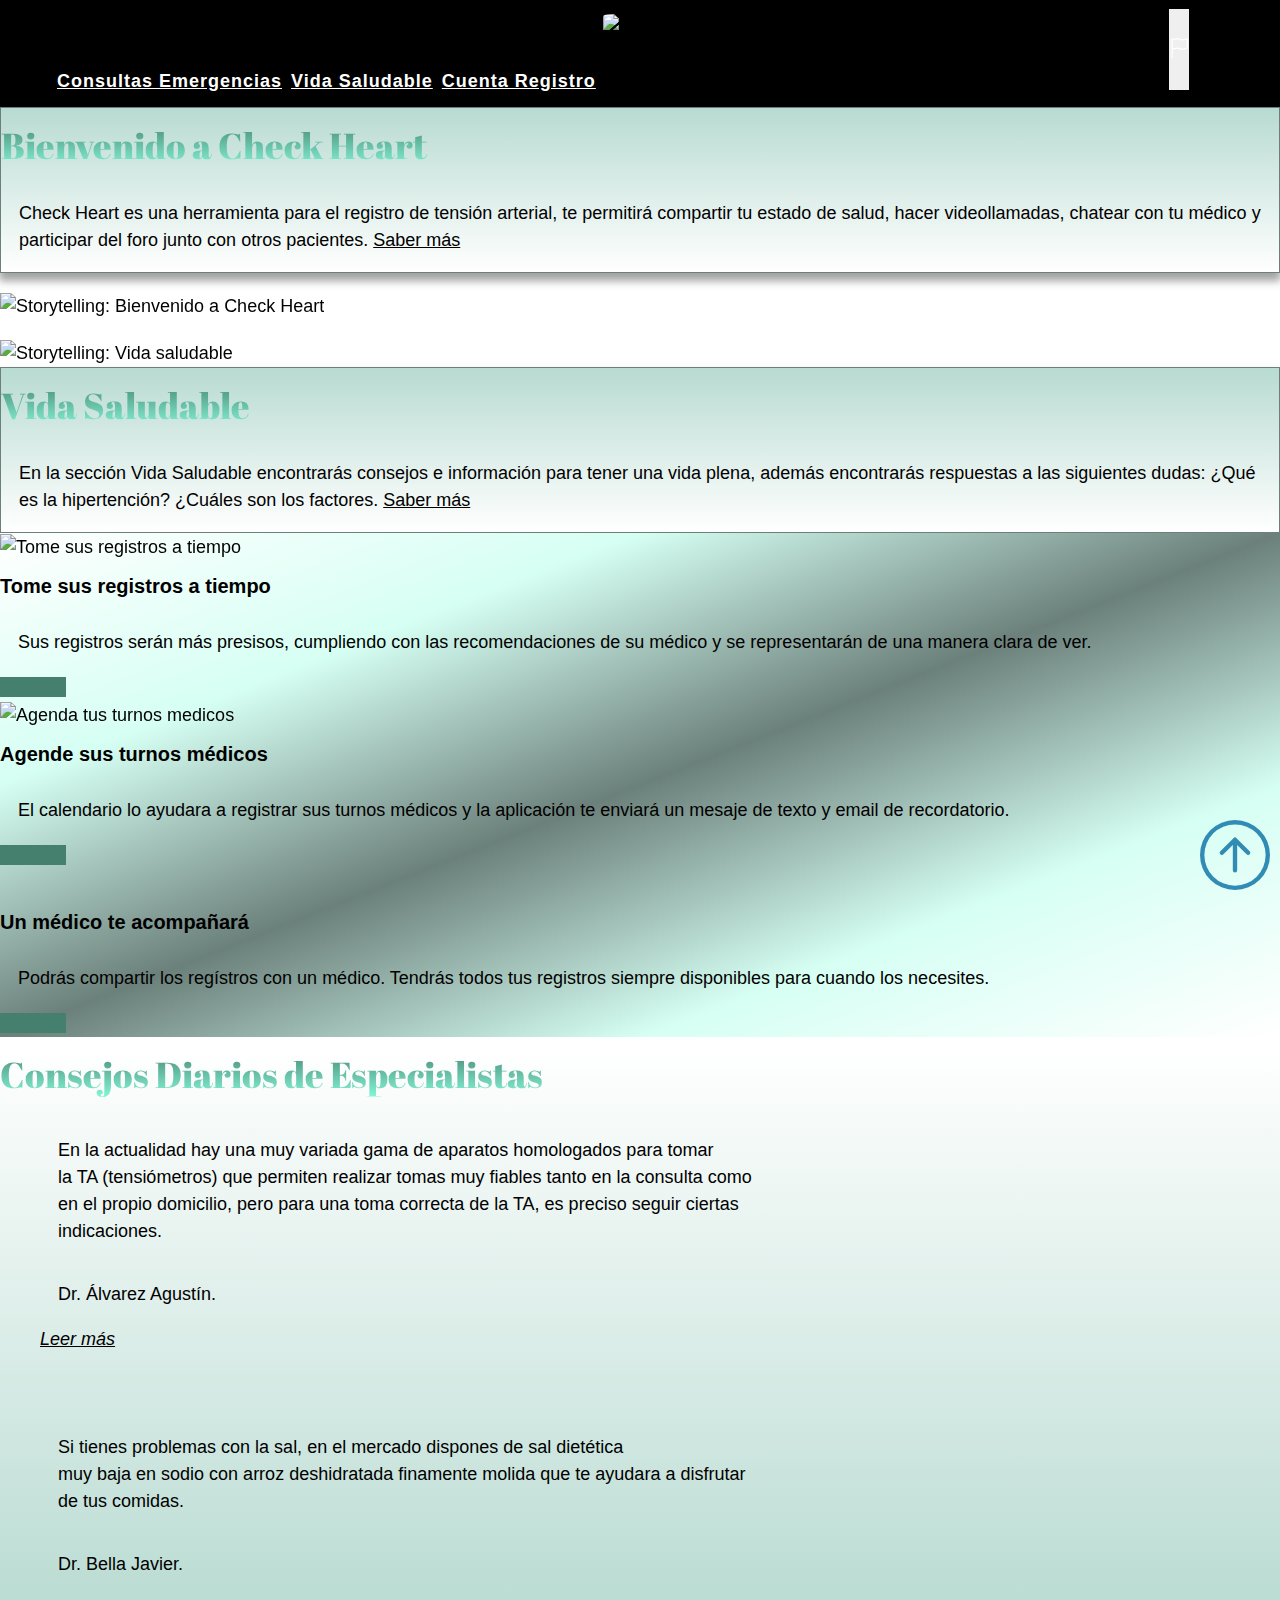
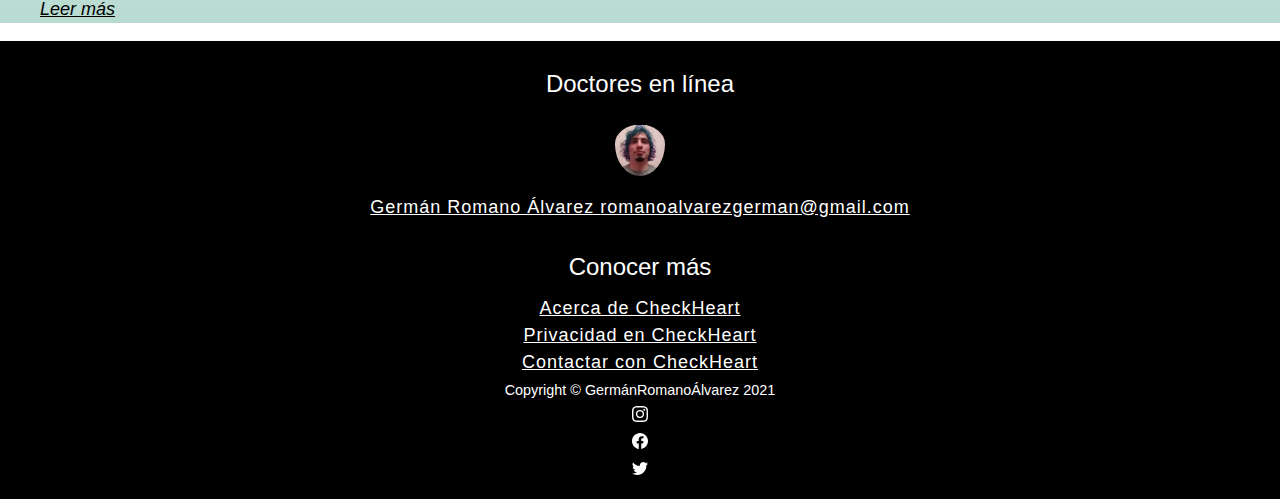
==== commit 263ce355: "Terminando consistencia" ====
--- a/index.html
+++ b/index.html
@@ -30,6 +30,10 @@
     <meta name="msapplication-TileColor" content="#ffffff">
     <meta name="msapplication-TileImage" content="/ms-icon-144x144.png">
     <meta name="theme-color" content="#ffffff">
+    <!--font tipografia-->
+    <link rel="preconnect" href="https://fonts.googleapis.com">
+    <link rel="preconnect" href="https://fonts.gstatic.com" crossorigin>
+    <link href="https://fonts.googleapis.com/css2?family=Abril+Fatface&family=Alfa+Slab+One&display=swap" rel="stylesheet">
     <!--ESTILOS -->
     <link href="css/style-emergencias.css" rel="stylesheet">
     <link href="css/style.css" rel="stylesheet">
@@ -49,23 +53,27 @@
             <div class="logo" data-bs-toggle="tooltip" data-bs-placement="top" title="Logotipo: HOME">
                 <a href="index.html"><img src="img/logo.png" id="logo" class="d-block mx-auto img-fluid" alt="Home">
             </div>
+
             <div class="container-fluid nav-desplegable ">
                 <a class="navbar-brand" href="#"></a>
-                <button class="navbar-toggler " type="button" data-bs-toggle="collapse" data-bs-target="#navbarNavAltMarkup" aria-controls="navbarNavAltMarkup" aria-expanded="false" aria-label="Toggle navigation" data-bs-toggle="tooltip" data-bs-placement="top" title="Menu de Navegacion">
-                    <span class="navbar-toggler-icon "></span>
+
+                <button class="navbar-toggler" type="button" data-bs-toggle="collapse" data-bs-target="#navbarNavAltMarkup" aria-controls="navbarNavAltMarkup" aria-expanded="false" aria-label="Toggle navigation" data-bs-toggle="tooltip" data-bs-placement="top" title="Menu de Navegacion">
+                    <span class="navbar-toggler-icon"></span>
                 </button>
-                <div class="collapse navbar-collapse justify-content-center" id="navbarNavAltMarkup">
+
+                <div class="collapse navbar-collapse" id="navbarNavAltMarkup">
                     <div class="navbar-nav">
-                        <a class="nav-link active " href="emergencias.html">Consultas Emergencias</a>
-                        <a class="nav-link " href="vida-saludable.html">Vida Saludable</a>
-                        <a class="nav-link " href="iniciar-sesion.html">Cuenta Registro</a>
-                    </div>
-                </div>
+                        <a class="interlineado text-decoration-none" href="emergencias.html">Consultas Emergencias</a>
+                        <a class="interlineado text-decoration-none ps-5 pe-5" href="vida-saludable.html">Vida Saludable</a>
+                        <a class="interlineado text-decoration-none" href="iniciar-sesion.html">Cuenta Registro</a>
+                    </div>
+                </div>
+
             </div>
         </nav>
         <!-- menu de idioma -->
-        <div class="dropdown">
-            <button class="btn btn-secondary dropdown-toggle" type="button" id="dropdownMenuButton1" data-bs-toggle="dropdown" aria-expanded="false" data-bs-toggle="tooltip" data-bs-placement="top" title="Idiomas">
+        <div class="dropdown ">
+            <button class="navbar-toggler" type="button" id="dropdownMenuButton1" data-bs-toggle="dropdown" aria-expanded="false" data-bs-toggle="tooltip" data-bs-placement="top" title="Idiomas">
                     <svg xmlns="http://www.w3.org/2000/svg" width="20" height="20" fill="currentColor" class="bi bi-flag" viewBox="0 0 16 16">
                         <path d="M14.778.085A.5.5 0 0 1 15 .5V8a.5.5 0 0 1-.314.464L14.5 8l.186.464-.003.001-.006.003-.023.009a12.435 12.435 0 0 1-.397.15c-.264.095-.631.223-1.047.35-.816.252-1.879.523-2.71.523-.847 0-1.548-.28-2.158-.525l-.028-.01C7.68 8.71 7.14 8.5 6.5 8.5c-.7 0-1.638.23-2.437.477A19.626 19.626 0 0 0 3 9.342V15.5a.5.5 0 0 1-1 0V.5a.5.5 0 0 1 1 0v.282c.226-.079.496-.17.79-.26C4.606.272 5.67 0 6.5 0c.84 0 1.524.277 2.121.519l.043.018C9.286.788 9.828 1 10.5 1c.7 0 1.638-.23 2.437-.477a19.587 19.587 0 0 0 1.349-.476l.019-.007.004-.002h.001M14 1.221c-.22.078-.48.167-.766.255-.81.252-1.872.523-2.734.523-.886 0-1.592-.286-2.203-.534l-.008-.003C7.662 1.21 7.139 1 6.5 1c-.669 0-1.606.229-2.415.478A21.294 21.294 0 0 0 3 1.845v6.433c.22-.078.48-.167.766-.255C4.576 7.77 5.638 7.5 6.5 7.5c.847 0 1.548.28 2.158.525l.028.01C9.32 8.29 9.86 8.5 10.5 8.5c.668 0 1.606-.229 2.415-.478A21.317 21.317 0 0 0 14 7.655V1.222z"/>
                     </svg>
@@ -88,7 +96,7 @@
                         <div class="card text-left border-0">
                             <div class="card-block p-3">
                                 <h1 class="text-dark text-center fw-bolder mt-5 p-5">Bienvenido a Check Heart</h1>
-                                <p id="texto-venta">Check Heart es una herramienta para el registro de tensión arterial, te permitirá compartir tu estado de salud, hacer videollamadas, chatear con tu médico y participar del foro junto con otros pacientes...
+                                <p id="texto-venta">Check Heart es una herramienta para el registro de tensión arterial, te permitirá compartir tu estado de salud, <span class="text-muted">hacer videollamadas, chatear con tu médico y participar del foro junto con otros pacientes. </span>
                                     <a href="#segunda-img">Saber más</a>
                                 </p>
                             </div>
@@ -111,7 +119,7 @@
                     <div class="col-md-auto">
                         <div class="card text-center border-0">
                             <div class="card-block" data-aos="fade-down-right">
-                                <img data-bs-toggle="tooltip" data-bs-placement="top" title="Storyrtelling: Vida saludable" src="img/fine.png" alt="Storytelling: Vida saludable" id="web2">
+                                <img class=" d-none d-md-block" data-bs-toggle="tooltip" data-bs-placement="top" title="Storyrtelling: Vida saludable" src="img/fine.png" alt="Storytelling: Vida saludable" id="web2">
                             </div>
                         </div>
                     </div>
@@ -119,16 +127,18 @@
                     <div class="col-md-6">
                         <div class="card text-left border-0">
                             <div class="card-block p-3">
-                                <h1 class="text-dark text-center fw-bolder mt-5 p-5">Vida saludable</h1>
-                                <p id="texto-venta">En la sección Vida Saludable encontrarás consejos e información para tener una vida plena, además encontrarás respuestas a las siguientes dudas: ¿Qué es la hipertención? ¿Cuáles son los factores...<a href="vida-saludable.html">Saber más</a></p>
-                            </div>
-                        </div>
-                    </div>
-                </div>
-
-                <div class=" regresar text-end">
+                                <h1 class="text-dark text-center fw-bolder mt-5 p-5">Vida Saludable</h1>
+                                <p id="texto-venta">En la sección Vida Saludable encontrarás consejos e información para tener una vida plena, <span class="text-muted">además encontrarás respuestas a las siguientes dudas: ¿Qué es la hipertención? ¿Cuáles son los factores.</span>
+                                    <a href="vida-saludable.html">Saber más</a>
+                                </p>
+                            </div>
+                        </div>
+                    </div>
+                </div>
+
+                <div class="text-end">
                     <a href="#inicio" data-bs-toggle="tooltip" data-bs-placement="top" title="Subir al inicio">
-                        <svg xmlns="http://www.w3.org/2000/svg" height="70" width="70" fill="currentColor" class=" p-2 bi bi-arrow-up-circle " viewBox="0 0 16 16">
+                        <svg xmlns="http://www.w3.org/2000/svg" height="70" width="70" fill="currentColor" class="p-2 bi bi-arrow-up-circle regresar" viewBox="0 0 16 16">
                             <path  fill-rule="evenodd" d="M1 8a7 7 0 1 0 14 0A7 7 0 0 0 1 8zm15 0A8 8 0 1 1 0 8a8 8 0 0 1 16 0zm-7.5 3.5a.5.5 0 0 1-1 0V5.707L5.354 7.854a.5.5 0 1 1-.708-.708l3-3a.5.5 0 0 1 .708 0l3 3a.5.5 0 0 1-.708.708L8.5 5.707V11.5z"/>
                         </svg>
                     </a>
@@ -148,7 +158,7 @@
                                     <img src="img/clock.png" alt="Tome sus registros a tiempo" id="iconos" data-bs-toggle="tooltip" data-bs-placement="top" title="Tome sus registros a tiempo">
                                 </div>
                                 <h4>Tome sus registros a tiempo</h4>
-                                <p>Sus registros serán más presisos, cumpliendo con las recomendaciones de su médico y se representarán de una manera clara de ver</p>
+                                <p>Sus registros serán más presisos, cumpliendo con las recomendaciones de su médico <span class="text-muted"> y se representarán de una manera clara de ver.</span></p>
                             </div>
                             <a href="iniciar-sesion.html" class="card-footer btn btn-success text-black">Ver más</a>
                         </div>
@@ -162,7 +172,7 @@
                                     <img src="img/calendar1.png" alt="Agenda tus turnos medicos" id="iconos" data-bs-toggle="tooltip" data-bs-placement="top" title="Agenda tus turnos medicos">
                                 </div>
                                 <h4>Agende sus turnos médicos</h4>
-                                <p>El calendario lo ayudara a registrar sus turnos médicos y la aplicación te enviará un mesaje de texto y email de recordatorio</p>
+                                <p>El calendario lo ayudara a registrar sus turnos médicos y la aplicación te enviará <span class="text-muted">un mesaje de texto y email de recordatorio.</span></p>
                             </div>
                             <a href="iniciar-sesion.html" class="card-footer btn btn-success text-black">Ver más</a>
                         </div>
@@ -176,7 +186,7 @@
                                     <img src="img/cloud-storage.png" alt="Tu medico al lado tuyo" id="iconos" data-bs-toggle="tooltip" data-bs-placement="top" title="Tu medico al lado tuyo">
                                 </div>
                                 <h4>Un médico te acompañará</h4>
-                                <p>Podrás compartir los regístros con un médico. Tendrás todos tus registros siempre disponibles para cuando los necesites</p>
+                                <p>Podrás compartir los regístros con un médico. Tendrás todos tus registros <span class="text-muted">siempre disponibles para cuando los necesites.</span></p>
                             </div>
                             <a href="iniciar-sesion.html" class="card-footer btn btn-success text-black">Ver más</a>
                         </div>
@@ -185,28 +195,45 @@
             </div>
         </div>
 
-        <div class="container-fluid final m-0 p-0">
-            <h1 class="text-dark text-center fw-bolder mt-5 p-5">Consejos diarios de especialistas</h1>
+        <div class="container-fluid final m-0 p-0 pb-5">
+            <h1 class="text-dark text-center fw-bolder mt-5 text-wrap">Consejos Diarios de Especialistas</h1>
             <!--Imagenes con propiedad ALT, descriptivas-->
-            <div>
-                <img src="img/consejos.png" id="consejos" alt="Consejo" class="d-block mx-auto img-fluid" data-bs-toggle="tooltip" data-bs-placement="top" title="Consejo como tomar la presion">
-            </div>
-            <p class="text-center ft-">
-                En la actualidad hay una muy variada gama de aparatos homologados para tomar
-                <br>la TA (tensiómetros) que permiten realizar tomas muy fiables tanto en la consulta como
-                <br>en el propio domicilio, pero para una toma correcta de la TA, es preciso seguir ciertas
-                <br>indicaciones. Dr. Álvarez Agustín.
-                <a href="error.html">Leer más.</a>
-            </p>
+
+            <figure>
+                <blockquote class="blockquote text-center">
+                    <p>En la actualidad hay una muy variada gama de aparatos homologados para tomar
+                        <br>la TA (tensiómetros) que permiten realizar tomas muy fiables tanto en la consulta como
+                        <br>en el propio domicilio, <span class="text-muted">pero para una toma correcta de la TA, es preciso seguir ciertas
+                        <br>indicaciones.</span>
+                    </p>
+                </blockquote>
+                <figcaption class="blockquote-footer text-center">
+                    <p class="text-center fst-italic fs-4">
+                        Dr. Álvarez Agustín.
+                    </p>
+                    <cite title="Source Title"><a href="emergencias.html#video">Leer más</a></cite>
+                </figcaption>
+            </figure>
+
             <div class="pt-5 mt-5" data-aos="flip-down">
                 <img src="img/idea.png" id="imagenes" alt="Storytelling: Idea" class="d-block mx-auto" data-bs-toggle="tooltip" data-bs-placement="top" title="Storyrtelling: Idea recomendable">
             </div>
-            <p class="text-center mb-0">
-                Si tienes problemas con la sal, en el mercado esta disponible sal dietética
-                <br>muy baja en sodio con arroz deshidratada finamente molida que te ayudara a disfrutar
-                <br>de tus comidas. Dr. Bella Javier.
-                <a href="error.html">Leer más.</a>
-            </p>
+
+            <figure>
+                <blockquote class="blockquote text-center">
+                    <p>
+                        Si tienes problemas con la sal, en el mercado dispones de sal dietética
+                        <br>muy baja en sodio con arroz deshidratada <span class="text-muted">finamente molida que te ayudara a disfrutar
+                        <br>de tus comidas.</span>
+                    </p>
+                </blockquote>
+                <figcaption class="blockquote-footer text-center">
+                    <p class="text-center fst-italic fs-4">
+                        Dr. Bella Javier.
+                    </p>
+                    <cite title="Source Title"><a href="#">Leer más</a></cite>
+                </figcaption>
+            </figure>
         </div>
     </main>
 
@@ -216,10 +243,10 @@
                 <div class="col-sm-4 pb-3">
                     <h3 text>Doctores en línea</h3>
                     <div>
-                        <a href="https://mail.google.com/" class="text-decoration-none" target="_blank">
-                            <img class="img-fluid redes" src="img/german.jpg" alt="Doctor en linea" data-bs-toggle="tooltip" data-bs-placement="top" title="Dr. En linea">
-                            <p class="interlineado text-light">Germán Romano Álvarez
-                                <br> romanoalvarezgerman@gmail.com
+                        <img class="img-fluid redes" src="img/german.jpg" alt="Doctor en linea" data-bs-toggle="tooltip" data-bs-placement="top" title="Dr. En linea">
+                        <a href="https://mail.google.com/" class="text-decoration-none interlineado" target="_blank">
+                            <p class="interlineado ">Germán Romano Álvarez
+                                <spam class="text-wrap"> romanoalvarezgerman@gmail.com</spam>
                             </p>
                         </a>
                     </div>
@@ -240,13 +267,25 @@
         <div class="col-md-2">
             <div class="row ">
                 <div class="col">
-                    <a href="https://www.instagram.com" target="_blank" class=""><img src="img/instagram.png" class="redes" data-bs-toggle="tooltip" data-bs-placement="top" title="Instagram"></a>
+                    <a href="https://www.instagram.com" target="_blank" class="interlineado" data-bs-toggle="tooltip" data-bs-placement="top" title="Instagram">
+                        <svg xmlns="http://www.w3.org/2000/svg" width="16" height="16" fill="currentColor" class="bi bi-instagram" viewBox="0 0 16 16">
+                            <path d="M8 0C5.829 0 5.556.01 4.703.048 3.85.088 3.269.222 2.76.42a3.917 3.917 0 0 0-1.417.923A3.927 3.927 0 0 0 .42 2.76C.222 3.268.087 3.85.048 4.7.01 5.555 0 5.827 0 8.001c0 2.172.01 2.444.048 3.297.04.852.174 1.433.372 1.942.205.526.478.972.923 1.417.444.445.89.719 1.416.923.51.198 1.09.333 1.942.372C5.555 15.99 5.827 16 8 16s2.444-.01 3.298-.048c.851-.04 1.434-.174 1.943-.372a3.916 3.916 0 0 0 1.416-.923c.445-.445.718-.891.923-1.417.197-.509.332-1.09.372-1.942C15.99 10.445 16 10.173 16 8s-.01-2.445-.048-3.299c-.04-.851-.175-1.433-.372-1.941a3.926 3.926 0 0 0-.923-1.417A3.911 3.911 0 0 0 13.24.42c-.51-.198-1.092-.333-1.943-.372C10.443.01 10.172 0 7.998 0h.003zm-.717 1.442h.718c2.136 0 2.389.007 3.232.046.78.035 1.204.166 1.486.275.373.145.64.319.92.599.28.28.453.546.598.92.11.281.24.705.275 1.485.039.843.047 1.096.047 3.231s-.008 2.389-.047 3.232c-.035.78-.166 1.203-.275 1.485a2.47 2.47 0 0 1-.599.919c-.28.28-.546.453-.92.598-.28.11-.704.24-1.485.276-.843.038-1.096.047-3.232.047s-2.39-.009-3.233-.047c-.78-.036-1.203-.166-1.485-.276a2.478 2.478 0 0 1-.92-.598 2.48 2.48 0 0 1-.6-.92c-.109-.281-.24-.705-.275-1.485-.038-.843-.046-1.096-.046-3.233 0-2.136.008-2.388.046-3.231.036-.78.166-1.204.276-1.486.145-.373.319-.64.599-.92.28-.28.546-.453.92-.598.282-.11.705-.24 1.485-.276.738-.034 1.024-.044 2.515-.045v.002zm4.988 1.328a.96.96 0 1 0 0 1.92.96.96 0 0 0 0-1.92zm-4.27 1.122a4.109 4.109 0 1 0 0 8.217 4.109 4.109 0 0 0 0-8.217zm0 1.441a2.667 2.667 0 1 1 0 5.334 2.667 2.667 0 0 1 0-5.334z"/>
+                        </svg>
+                    </a>
                 </div>
                 <div class="col">
-                    <a href="https://twitter.com/?lang=es" target="_blank" class=""><img src="img/twitter.png" class="redes" data-bs-toggle="tooltip" data-bs-placement="top" title="Twitter"></a>
+                    <a href="https://es-la.facebook.com/" target="_blank" class="interlineado" data-bs-toggle="tooltip" data-bs-placement="top" title="Facebook">
+                        <svg xmlns="http://www.w3.org/2000/svg" width="16" height="16" fill="currentColor" class="bi bi-facebook" viewBox="0 0 16 16">
+                            <path d="M16 8.049c0-4.446-3.582-8.05-8-8.05C3.58 0-.002 3.603-.002 8.05c0 4.017 2.926 7.347 6.75 7.951v-5.625h-2.03V8.05H6.75V6.275c0-2.017 1.195-3.131 3.022-3.131.876 0 1.791.157 1.791.157v1.98h-1.009c-.993 0-1.303.621-1.303 1.258v1.51h2.218l-.354 2.326H9.25V16c3.824-.604 6.75-3.934 6.75-7.951z"/>
+                        </svg>
+                    </a>
                 </div>
                 <div class="col">
-                    <a href="https://es-la.facebook.com/" target="_blank" class=""><img src="img/facebook.png" class="redes" data-bs-toggle="tooltip" data-bs-placement="top" title="Facebook"></a>
+                    <a href="https://twitter.com/?lang=es" target="_blank" class="interlineado" data-bs-toggle="tooltip" data-bs-placement="top" title="twitter">
+                        <svg xmlns="http://www.w3.org/2000/svg" width="16" height="16" fill="currentColor" class="bi bi-twitter" viewBox="0 0 16 16">
+                            <path d="M5.026 15c6.038 0 9.341-5.003 9.341-9.334 0-.14 0-.282-.006-.422A6.685 6.685 0 0 0 16 3.542a6.658 6.658 0 0 1-1.889.518 3.301 3.301 0 0 0 1.447-1.817 6.533 6.533 0 0 1-2.087.793A3.286 3.286 0 0 0 7.875 6.03a9.325 9.325 0 0 1-6.767-3.429 3.289 3.289 0 0 0 1.018 4.382A3.323 3.323 0 0 1 .64 6.575v.045a3.288 3.288 0 0 0 2.632 3.218 3.203 3.203 0 0 1-.865.115 3.23 3.23 0 0 1-.614-.057 3.283 3.283 0 0 0 3.067 2.277A6.588 6.588 0 0 1 .78 13.58a6.32 6.32 0 0 1-.78-.045A9.344 9.344 0 0 0 5.026 15z"/>
+                        </svg>
+                    </a>
                 </div>
             </div>
         </div>
--- a/css/style.css
+++ b/css/style.css
@@ -1,3 +1,4 @@
+@import url('https://fonts.googleapis.com/css2?family=Abril+Fatface&display=swap');
 * {
     margin: 0;
     padding: 0;
@@ -17,16 +18,12 @@
 body {
     position: relative;
     min-height: 100vh;
+    font-size: 1.2em;
 }
 
 main {
     width: 100%;
     margin: auto;
-}
-
-.nav-link:hover {
-    background-color: #6ab5d8;
-    letter-spacing: 6px;
 }
 
 .recortar {
@@ -45,6 +42,11 @@
     justify-content: space-around;
 }
 
+.nav-link:hover {
+    color: #fff;
+    font-weight: bolder;
+}
+
 ul {
     list-style: none;
     display: inline-block;
@@ -54,7 +56,7 @@
 /*menu de internet*/
 
 #menu li a {
-    color: rgb(38, 41, 39);
+    color: #45806F;
     padding: 10px;
     display: block;
     text-decoration: none;
@@ -62,7 +64,7 @@
 }
 
 #menu li p {
-    color: rgb(38, 41, 39);
+    color: #45806F;
     padding: 10px;
     display: block;
     text-decoration: none;
@@ -70,7 +72,7 @@
 }
 
 #menu li a:hover {
-    color: green;
+    color: #45806F;
     text-decoration: underline;
 }
 
@@ -90,14 +92,16 @@
 }
 
 .navbar-toggler {
-    margin-right: 50%;
+    margin-right: 40%;
     border: 0;
     color: #fff;
     font-size: x-large;
+    font-weight: bolder;
 }
 
 .navbar-toggler:hover {
-    background-color: #6ab5d8;
+    background: #000;
+    color: #45806F;
     border: 0;
 }
 
@@ -160,7 +164,7 @@
 }
 
 #texto-venta {
-    color: black;
+    color: #000;
 }
 
 #consejos {
@@ -169,7 +173,15 @@
 }
 
 h1 {
-    color: black;
+    font-size: 2em;
+    font-family: 'Abril Fatface', cursive;
+    background: -webkit-linear-gradient(#45806F, #8AFFDE);
+    -webkit-background-clip: text;
+    -webkit-text-fill-color: transparent;
+}
+
+h4 {
+    font-weight: bolder;
 }
 
 #imagenes {
@@ -178,13 +190,13 @@
 }
 
 h2 {
-    color: black;
+    color: #000;
 }
 
 p {
-    padding: 20px;
+    padding: 1em;
     font-family: 'Trebuchet MS', 'Lucida Sans Unicode', 'Lucida Grande', 'Lucida Sans', Arial, sans-serif;
-    color: black;
+    color: #000;
 }
 
 @media (min-width: 768px) {
@@ -197,7 +209,7 @@
 /* Dropdown Button */
 
 .dropbtn {
-    color: black;
+    color: #000;
     padding: 10px;
     font-size: 12px;
     border: none;
@@ -220,8 +232,10 @@
 }
 
 .dropdown-toggle:hover {
-    background-color: #6ab5d86e;
+    color: #45806F;
+    background-color: #000;
     border: 0;
+    font-weight: bolder;
 }
 
 
@@ -230,7 +244,7 @@
 .dropdown-content {
     display: none;
     position: absolute;
-    background-color: #f1f1f1;
+    background-color: #fff;
     min-width: 160px;
     box-shadow: 0px 8px 16px 0px rgba(0, 0, 0, 0.2);
     z-index: 1;
@@ -240,7 +254,7 @@
 /* Links inside the dropdown */
 
 .dropdown-content a {
-    color: black;
+    color: #000;
     padding: 12px 16px;
     text-decoration: none;
     display: block;
@@ -264,7 +278,7 @@
 /* Change the background color of the dropdown button when the dropdown content is shown */
 
 .dropdown:hover .dropbtn {
-    background-color: #3e8e41;
+    background-color: #45806F;
 }
 
 .final {
@@ -280,6 +294,10 @@
     z-index: 100;
 }
 
+.regresar:hover {
+    color: #45806F;
+}
+
 footer {
     background-color: #000;
     color: #fff;
@@ -319,4 +337,9 @@
 
 .icon-footer:hover {
     color: #45806f;
+}
+
+.btn-success {
+    color: #45806f;
+    background-color: #45806f;
 }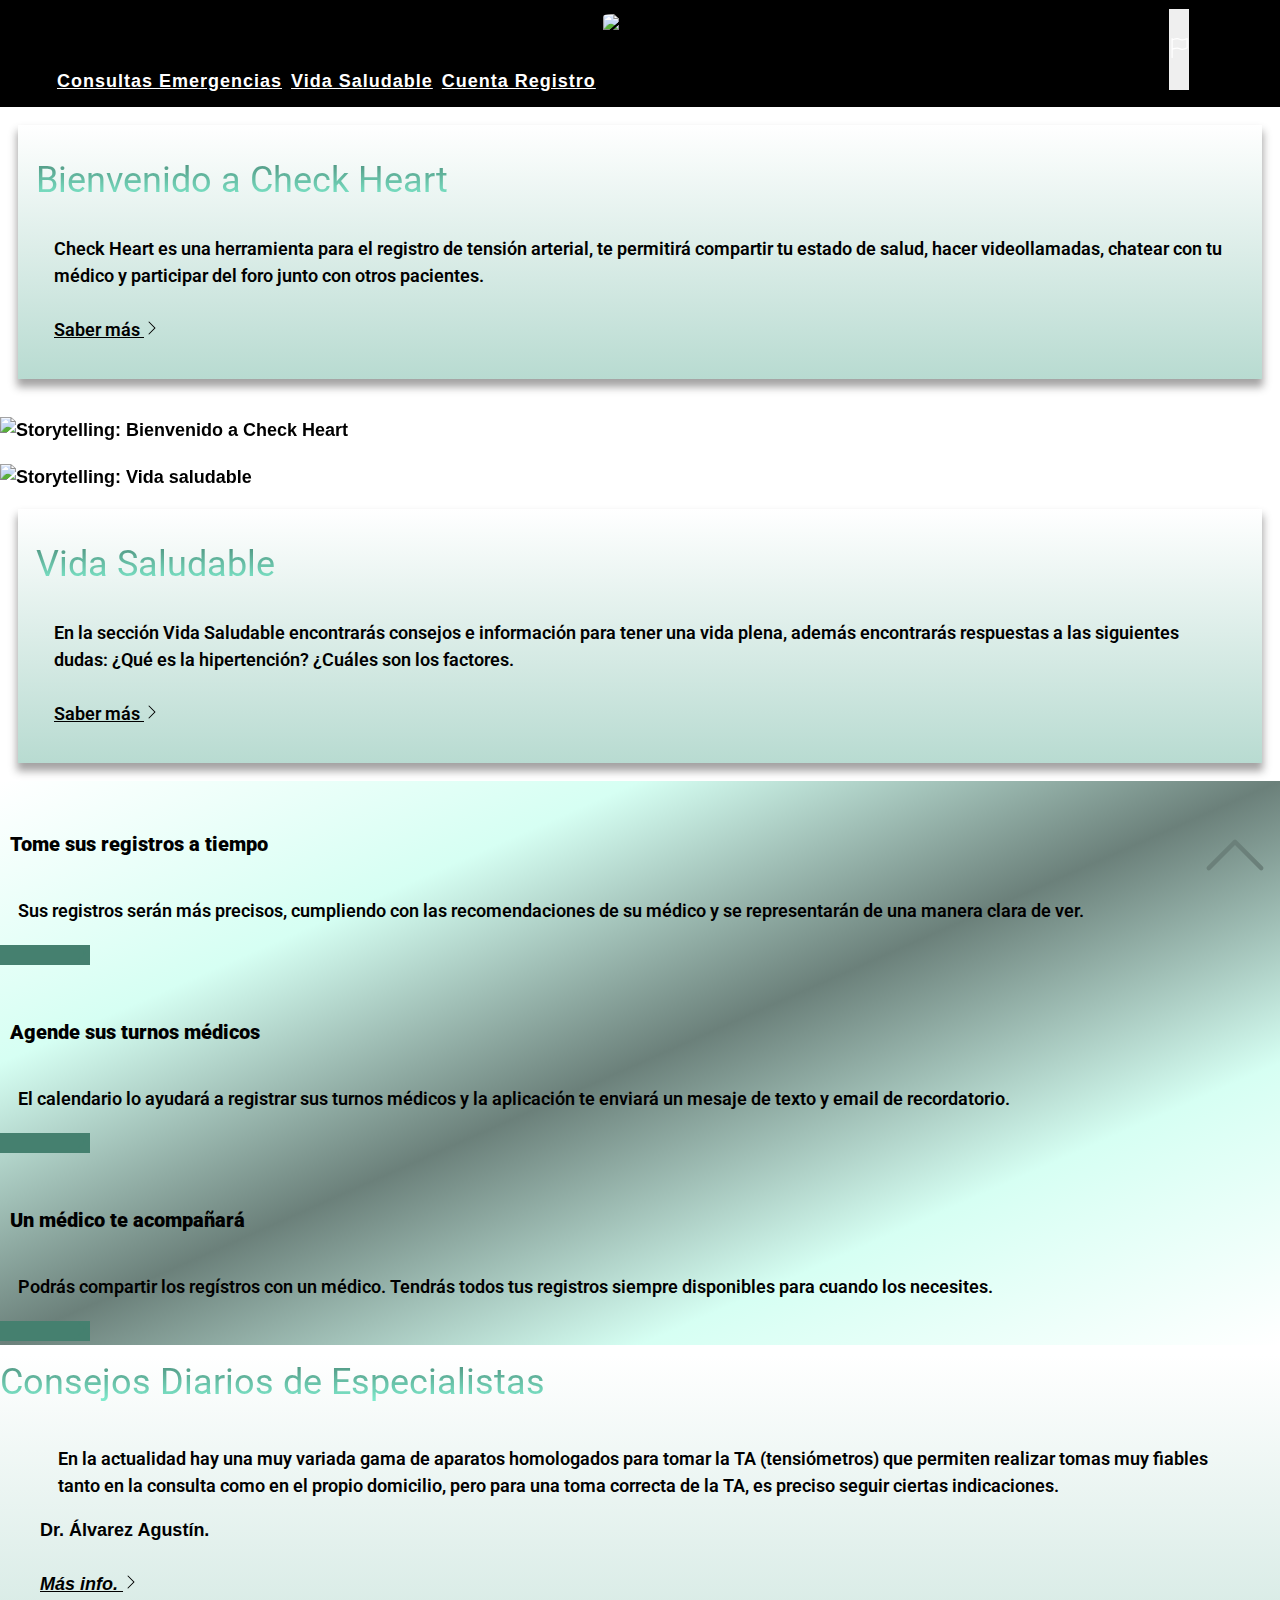
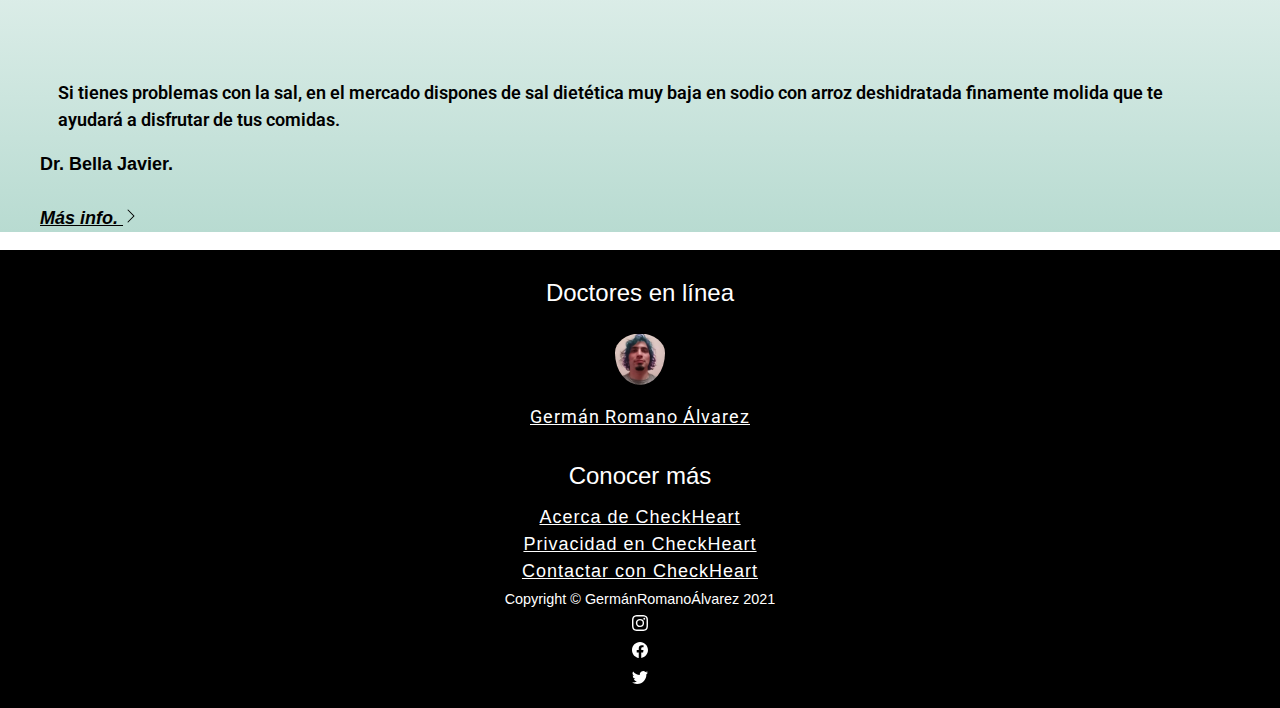
==== commit 0380e1f7: "Adaptacion de textos" ====
--- a/index.html
+++ b/index.html
@@ -47,7 +47,7 @@
     <header>
         <!--Asegura la accesibilidad mediante el uso de un <nav>
             encabezado de navegación receptivo de Bootstrap, la barra de navegación. -->
-        <nav class="navbar navbar-expand-md navbar-dark menu-nav">
+        <nav class="navbar navbar-expand-md navbar-dark menu-nav font-monospace">
             <!-- Logo -->
             <!-- Las imagenes o storytellings junto a los iconos del cuestionario tienen tooltips para pasar del miro al leo -->
             <div class="logo" data-bs-toggle="tooltip" data-bs-placement="top" title="Logotipo: HOME">
@@ -94,10 +94,16 @@
                     <div class="col-md-6">
                         <!--primer texto-->
                         <div class="card text-left border-0">
-                            <div class="card-block p-3">
+                            <div class="card-block box-dg">
                                 <h1 class="text-dark text-center fw-bolder mt-5 p-5">Bienvenido a Check Heart</h1>
                                 <p id="texto-venta">Check Heart es una herramienta para el registro de tensión arterial, te permitirá compartir tu estado de salud, <span class="text-muted">hacer videollamadas, chatear con tu médico y participar del foro junto con otros pacientes. </span>
-                                    <a href="#segunda-img">Saber más</a>
+                                    <br>
+                                    <br>
+                                    <a href="#segunda-img" class=" text-decoration-none">Saber más 
+                                        <svg xmlns="http://www.w3.org/2000/svg" width="16" height="16" fill="currentColor" class="bi bi-chevron-right " viewBox="0 0 16 16">
+                                            <path fill-rule="evenodd" d="M4.646 1.646a.5.5 0 0 1 .708 0l6 6a.5.5 0 0 1 0 .708l-6 6a.5.5 0 0 1-.708-.708L10.293 8 4.646 2.354a.5.5 0 0 1 0-.708z"/>
+                                        </svg>
+                                    </a>
                                 </p>
                             </div>
                         </div>
@@ -107,7 +113,7 @@
                         <!--primera imagen-->
                         <div class="card text-center border-0">
                             <div class="card-block" data-aos="fade-up-left">
-                                <img data-bs-toggle="tooltip" data-bs-placement="top" title="Storyrtelling: Bienvenido a Check Heart" src="img/thumbsup2.png " alt="Storytelling: Bienvenido a Check Heart" id="web2">
+                                <img class="img-fluid" data-bs-toggle="tooltip" data-bs-placement="top" title="Storyrtelling: Bienvenido a Check Heart" src="img/thumbsup2.png " alt="Storytelling: Bienvenido a Check Heart" id="web2">
                             </div>
                         </div>
                     </div>
@@ -126,10 +132,16 @@
                     <!--segundo texto-->
                     <div class="col-md-6">
                         <div class="card text-left border-0">
-                            <div class="card-block p-3">
+                            <div class="card-block box-dg">
                                 <h1 class="text-dark text-center fw-bolder mt-5 p-5">Vida Saludable</h1>
                                 <p id="texto-venta">En la sección Vida Saludable encontrarás consejos e información para tener una vida plena, <span class="text-muted">además encontrarás respuestas a las siguientes dudas: ¿Qué es la hipertención? ¿Cuáles son los factores.</span>
-                                    <a href="vida-saludable.html">Saber más</a>
+                                    <br>
+                                    <br>
+                                    <a href="#segunda-img" class=" text-decoration-none">Saber más 
+                                        <svg xmlns="http://www.w3.org/2000/svg" width="16" height="16" fill="currentColor" class="bi bi-chevron-right " viewBox="0 0 16 16">
+                                            <path fill-rule="evenodd" d="M4.646 1.646a.5.5 0 0 1 .708 0l6 6a.5.5 0 0 1 0 .708l-6 6a.5.5 0 0 1-.708-.708L10.293 8 4.646 2.354a.5.5 0 0 1 0-.708z"/>
+                                        </svg>
+                                    </a>
                                 </p>
                             </div>
                         </div>
@@ -138,8 +150,8 @@
 
                 <div class="text-end">
                     <a href="#inicio" data-bs-toggle="tooltip" data-bs-placement="top" title="Subir al inicio">
-                        <svg xmlns="http://www.w3.org/2000/svg" height="70" width="70" fill="currentColor" class="p-2 bi bi-arrow-up-circle regresar" viewBox="0 0 16 16">
-                            <path  fill-rule="evenodd" d="M1 8a7 7 0 1 0 14 0A7 7 0 0 0 1 8zm15 0A8 8 0 1 1 0 8a8 8 0 0 1 16 0zm-7.5 3.5a.5.5 0 0 1-1 0V5.707L5.354 7.854a.5.5 0 1 1-.708-.708l3-3a.5.5 0 0 1 .708 0l3 3a.5.5 0 0 1-.708.708L8.5 5.707V11.5z"/>
+                        <svg xmlns="http://www.w3.org/2000/svg" height="70" width="70" fill="currentColor" class="p-2 bi bi-chevron-up regresar" viewBox="0 0 16 16">
+                            <path fill-rule="evenodd" d="M7.646 4.646a.5.5 0 0 1 .708 0l6 6a.5.5 0 0 1-.708.708L8 5.707l-5.646 5.647a.5.5 0 0 1-.708-.708l6-6z"/>
                         </svg>
                     </a>
                 </div>
@@ -157,10 +169,14 @@
                                 <div class="py-3" data-aos="flip-up">
                                     <img src="img/clock.png" alt="Tome sus registros a tiempo" id="iconos" data-bs-toggle="tooltip" data-bs-placement="top" title="Tome sus registros a tiempo">
                                 </div>
-                                <h4>Tome sus registros a tiempo</h4>
-                                <p>Sus registros serán más presisos, cumpliendo con las recomendaciones de su médico <span class="text-muted"> y se representarán de una manera clara de ver.</span></p>
-                            </div>
-                            <a href="iniciar-sesion.html" class="card-footer btn btn-success text-black">Ver más</a>
+                                <h4 class="text-uppercase">Tome sus registros a tiempo</h4>
+                                <p>Sus registros serán más precisos, cumpliendo con las recomendaciones de su médico <span class="text-muted"> y se representarán de una manera clara de ver.</span></p>
+                            </div>
+                            <a href="iniciar-sesion.html" class="card-footer btn btn-success text-light">Ver más
+                                <svg xmlns="http://www.w3.org/2000/svg" width="16" height="16" fill="currentColor" class="bi bi-chevron-right " viewBox="0 0 16 16">
+                                    <path fill-rule="evenodd" d="M4.646 1.646a.5.5 0 0 1 .708 0l6 6a.5.5 0 0 1 0 .708l-6 6a.5.5 0 0 1-.708-.708L10.293 8 4.646 2.354a.5.5 0 0 1 0-.708z"/>
+                                </svg>
+                            </a>
                         </div>
                     </div>
 
@@ -171,10 +187,14 @@
                                 <div class="py-3" data-aos="flip-up">
                                     <img src="img/calendar1.png" alt="Agenda tus turnos medicos" id="iconos" data-bs-toggle="tooltip" data-bs-placement="top" title="Agenda tus turnos medicos">
                                 </div>
-                                <h4>Agende sus turnos médicos</h4>
-                                <p>El calendario lo ayudara a registrar sus turnos médicos y la aplicación te enviará <span class="text-muted">un mesaje de texto y email de recordatorio.</span></p>
-                            </div>
-                            <a href="iniciar-sesion.html" class="card-footer btn btn-success text-black">Ver más</a>
+                                <h4 class="text-uppercase">Agende sus turnos médicos</h4>
+                                <p>El calendario lo ayudará a registrar sus turnos médicos y la aplicación te enviará <span class="text-muted">un mesaje de texto y email de recordatorio.</span></p>
+                            </div>
+                            <a href="iniciar-sesion.html" class="card-footer btn btn-success text-light">Ver más 
+                                <svg xmlns="http://www.w3.org/2000/svg" width="16" height="16" fill="currentColor" class="bi bi-chevron-right " viewBox="0 0 16 16">
+                                    <path fill-rule="evenodd" d="M4.646 1.646a.5.5 0 0 1 .708 0l6 6a.5.5 0 0 1 0 .708l-6 6a.5.5 0 0 1-.708-.708L10.293 8 4.646 2.354a.5.5 0 0 1 0-.708z"/>
+                                </svg>
+                            </a>
                         </div>
                     </div>
 
@@ -185,10 +205,14 @@
                                 <div class="py-3" data-aos="flip-up">
                                     <img src="img/cloud-storage.png" alt="Tu medico al lado tuyo" id="iconos" data-bs-toggle="tooltip" data-bs-placement="top" title="Tu medico al lado tuyo">
                                 </div>
-                                <h4>Un médico te acompañará</h4>
+                                <h4 class="text-uppercase">Un médico te acompañará</h4>
                                 <p>Podrás compartir los regístros con un médico. Tendrás todos tus registros <span class="text-muted">siempre disponibles para cuando los necesites.</span></p>
                             </div>
-                            <a href="iniciar-sesion.html" class="card-footer btn btn-success text-black">Ver más</a>
+                            <a href="iniciar-sesion.html" class="card-footer btn btn-success text-light">Ver más
+                                <svg xmlns="http://www.w3.org/2000/svg" width="16" height="16" fill="currentColor" class="bi bi-chevron-right " viewBox="0 0 16 16">
+                                    <path fill-rule="evenodd" d="M4.646 1.646a.5.5 0 0 1 .708 0l6 6a.5.5 0 0 1 0 .708l-6 6a.5.5 0 0 1-.708-.708L10.293 8 4.646 2.354a.5.5 0 0 1 0-.708z"/>
+                                </svg>
+                            </a>
                         </div>
                     </div>
                 </div>
@@ -201,17 +225,18 @@
 
             <figure>
                 <blockquote class="blockquote text-center">
-                    <p>En la actualidad hay una muy variada gama de aparatos homologados para tomar
-                        <br>la TA (tensiómetros) que permiten realizar tomas muy fiables tanto en la consulta como
-                        <br>en el propio domicilio, <span class="text-muted">pero para una toma correcta de la TA, es preciso seguir ciertas
-                        <br>indicaciones.</span>
+                    <p>En la actualidad hay una muy variada gama de aparatos homologados para tomar la TA (tensiómetros) que permiten realizar tomas muy fiables tanto en la consulta como en el propio domicilio, <span class="text-muted">pero para una toma correcta de la TA, es preciso seguir ciertas
+                        indicaciones.</span>
                     </p>
                 </blockquote>
-                <figcaption class="blockquote-footer text-center">
-                    <p class="text-center fst-italic fs-4">
-                        Dr. Álvarez Agustín.
-                    </p>
-                    <cite title="Source Title"><a href="emergencias.html#video">Leer más</a></cite>
+                <figcaption class="blockquote-footer text-end">
+                    Dr. Álvarez Agustín.
+                    <br><br>
+                    <cite title="Source Title"><a href="emergencias.html#video" class="text-decoration-none ">Más info.
+                        <svg xmlns="http://www.w3.org/2000/svg" width="16" height="16" fill="currentColor" class="bi bi-chevron-right " viewBox="0 0 16 16">
+                            <path fill-rule="evenodd" d="M4.646 1.646a.5.5 0 0 1 .708 0l6 6a.5.5 0 0 1 0 .708l-6 6a.5.5 0 0 1-.708-.708L10.293 8 4.646 2.354a.5.5 0 0 1 0-.708z"/>
+                        </svg>
+                    </a></cite>
                 </figcaption>
             </figure>
 
@@ -222,22 +247,24 @@
             <figure>
                 <blockquote class="blockquote text-center">
                     <p>
-                        Si tienes problemas con la sal, en el mercado dispones de sal dietética
-                        <br>muy baja en sodio con arroz deshidratada <span class="text-muted">finamente molida que te ayudara a disfrutar
-                        <br>de tus comidas.</span>
+                        Si tienes problemas con la sal, en el mercado dispones de sal dietética muy baja en sodio con arroz deshidratada <span class="text-muted">finamente molida que te ayudará a disfrutar
+                        de tus comidas.</span>
                     </p>
                 </blockquote>
-                <figcaption class="blockquote-footer text-center">
-                    <p class="text-center fst-italic fs-4">
-                        Dr. Bella Javier.
-                    </p>
-                    <cite title="Source Title"><a href="#">Leer más</a></cite>
+                <figcaption class="blockquote-footer text-end">
+                    Dr. Bella Javier.
+                    <br><br>
+                    <cite title="Source Title"><a href="#" class="text-decoration-none ">Más info.
+                        <svg xmlns="http://www.w3.org/2000/svg" width="16" height="16" fill="currentColor" class="bi bi-chevron-right " viewBox="0 0 16 16">
+                            <path fill-rule="evenodd" d="M4.646 1.646a.5.5 0 0 1 .708 0l6 6a.5.5 0 0 1 0 .708l-6 6a.5.5 0 0 1-.708-.708L10.293 8 4.646 2.354a.5.5 0 0 1 0-.708z"/>
+                        </svg>
+                    </a></cite>
                 </figcaption>
             </figure>
         </div>
     </main>
 
-    <footer class="m-0 p-4 row ">
+    <footer class="m-0 p-4 row font-monospace">
         <div class="col-10 ">
             <div class="row">
                 <div class="col-sm-4 pb-3">
@@ -245,8 +272,7 @@
                     <div>
                         <img class="img-fluid redes" src="img/german.jpg" alt="Doctor en linea" data-bs-toggle="tooltip" data-bs-placement="top" title="Dr. En linea">
                         <a href="https://mail.google.com/" class="text-decoration-none interlineado" target="_blank">
-                            <p class="interlineado ">Germán Romano Álvarez
-                                <spam class="text-wrap"> romanoalvarezgerman@gmail.com</spam>
+                            <p class="interlineado font-monospace">Germán Romano Álvarez
                             </p>
                         </a>
                     </div>
--- a/css/style-emergencias.css
+++ b/css/style-emergencias.css
@@ -4,13 +4,14 @@
     box-sizing: border-box;
 }
 
-.p-3 {
-    border: solid 1px #6B807A;
+.box-dg {
+    padding: 1em;
+    margin: 1em;
     -webkit-box-shadow: 0px 7px 8px 1px rgba(35, 31, 32, 0.41);
     -moz-box-shadow: 0px 7px 8px 1px rgba(35, 31, 32, 0.41);
     box-shadow: 0px 7px 8px 1px rgba(35, 31, 32, 0.41);
     background: rgb(184, 219, 209);
-    background: linear-gradient(180deg, rgba(184, 219, 209, 1) 0%, rgba(255, 255, 255, 1) 100%);
+    background: linear-gradient(0deg, rgba(184, 219, 209, 1) 0%, rgba(255, 255, 255, 1) 100%);
 }
 
 .contenedor {
--- a/css/style.css
+++ b/css/style.css
@@ -1,4 +1,5 @@
-@import url('https://fonts.googleapis.com/css2?family=Abril+Fatface&display=swap');
+@import url('https://fonts.googleapis.com/css2?family=Roboto:wght@500&display=swap');
+@import url('https://fonts.googleapis.com/css2?family=Oswald:wght@600&family=Roboto:wght@500&display=swap');
 * {
     margin: 0;
     padding: 0;
@@ -24,6 +25,7 @@
 main {
     width: 100%;
     margin: auto;
+    font-weight: 600;
 }
 
 .recortar {
@@ -174,13 +176,17 @@
 
 h1 {
     font-size: 2em;
-    font-family: 'Abril Fatface', cursive;
+    font-family: 'Oswald', sans-serif;
+    font-family: 'Roboto', sans-serif;
     background: -webkit-linear-gradient(#45806F, #8AFFDE);
     -webkit-background-clip: text;
     -webkit-text-fill-color: transparent;
 }
 
 h4 {
+    padding: 0.5em;
+    font-family: 'Oswald', sans-serif;
+    font-family: 'Roboto', sans-serif;
     font-weight: bolder;
 }
 
@@ -190,12 +196,14 @@
 }
 
 h2 {
+    font-family: 'Oswald', sans-serif;
+    font-family: 'Roboto', sans-serif;
     color: #000;
 }
 
 p {
     padding: 1em;
-    font-family: 'Trebuchet MS', 'Lucida Sans Unicode', 'Lucida Grande', 'Lucida Sans', Arial, sans-serif;
+    font-family: 'Roboto', sans-serif;
     color: #000;
 }
 
@@ -287,7 +295,7 @@
 }
 
 .regresar {
-    color: #308CB5;
+    color: #6B807A;
     position: fixed;
     bottom: 10px;
     right: 10px;
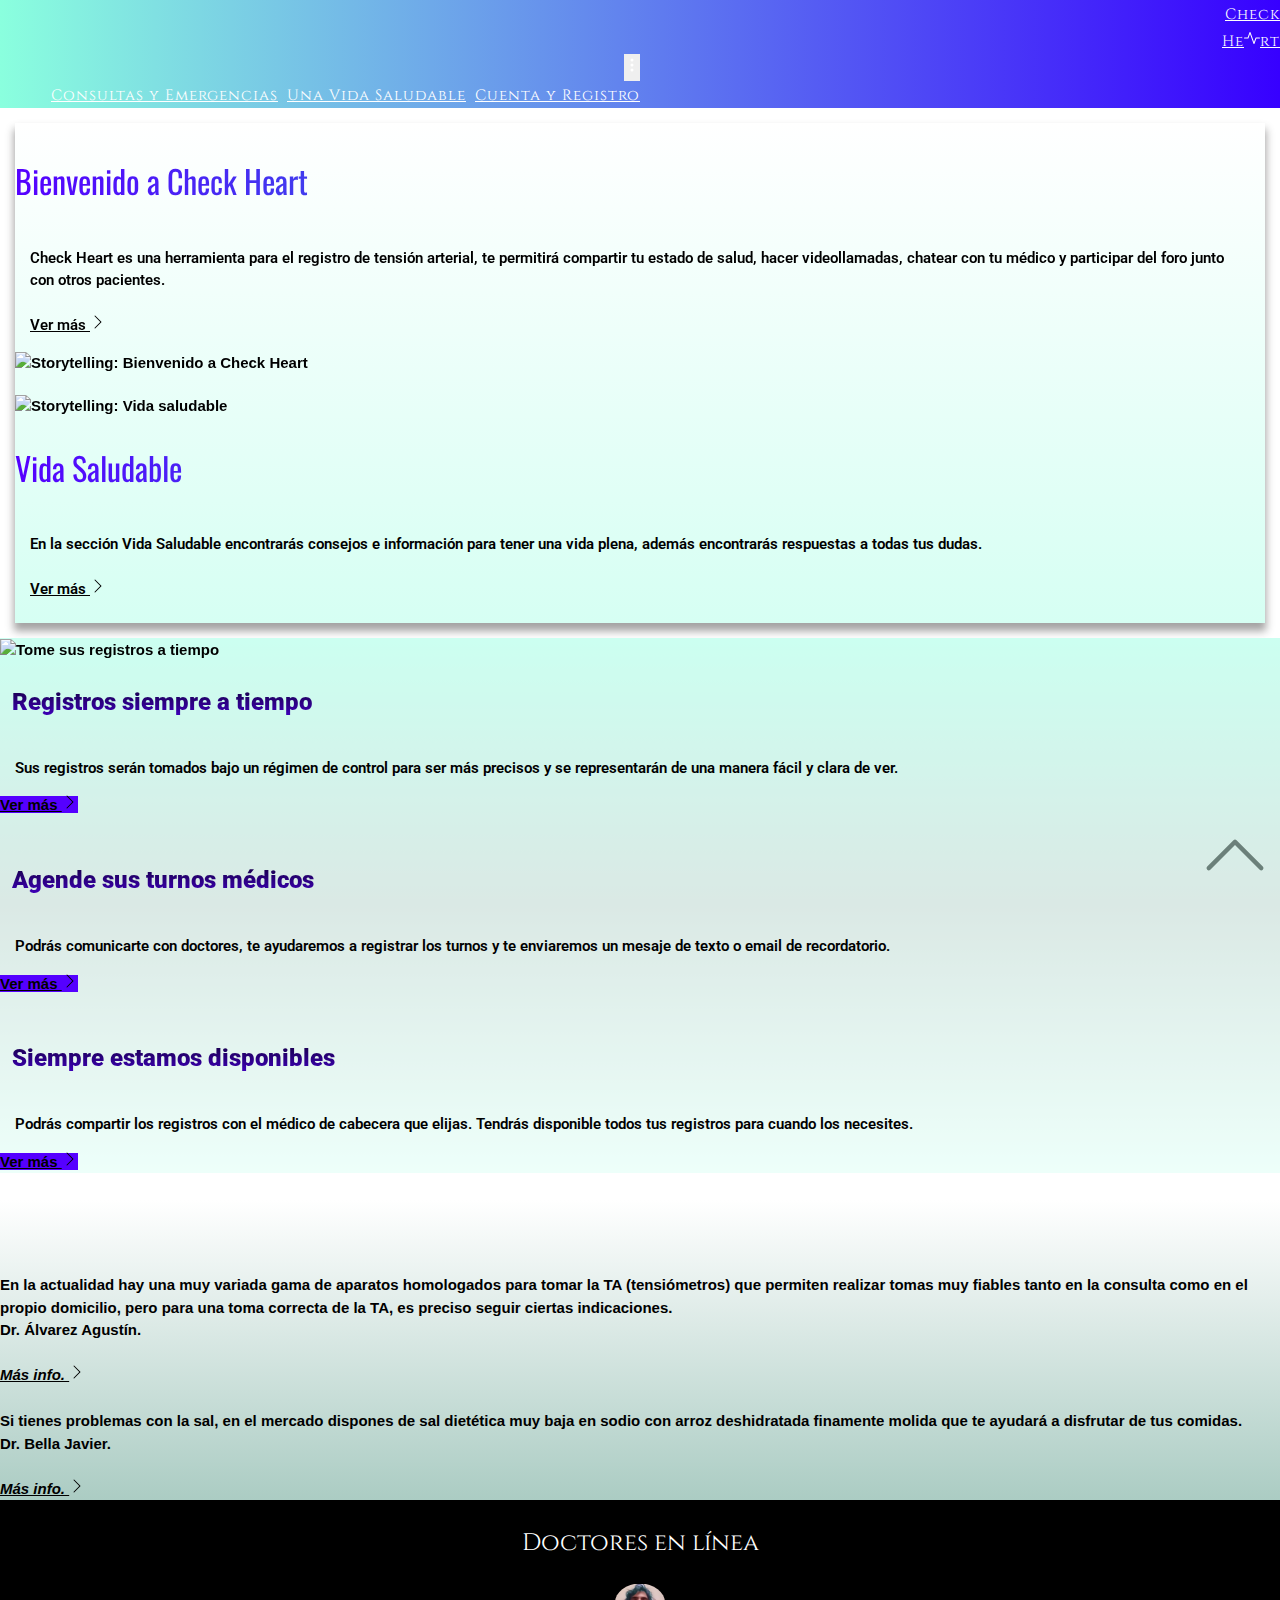
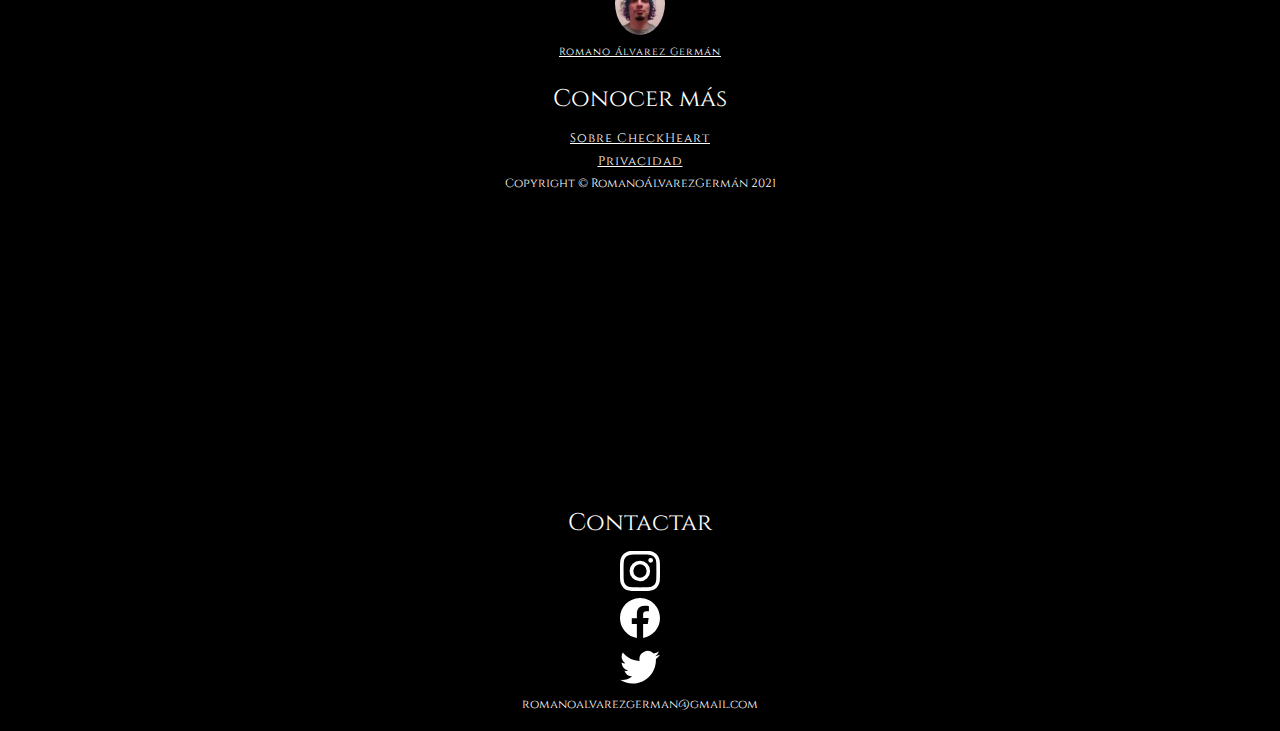
==== commit e963ad45: "Trayendo tono azul" ====
--- a/index.html
+++ b/index.html
@@ -34,6 +34,9 @@
     <link rel="preconnect" href="https://fonts.googleapis.com">
     <link rel="preconnect" href="https://fonts.gstatic.com" crossorigin>
     <link href="https://fonts.googleapis.com/css2?family=Abril+Fatface&family=Alfa+Slab+One&display=swap" rel="stylesheet">
+    <link rel="preconnect" href="https://fonts.googleapis.com">
+    <link rel="preconnect" href="https://fonts.gstatic.com" crossorigin>
+    <link href="https: //fonts.googleapis.com/css2? family = Oswald: wght @ 400; 600 & display = swap " rel=" stylesheet ">
     <!--ESTILOS -->
     <link href="css/style-emergencias.css" rel="stylesheet">
     <link href="css/style.css" rel="stylesheet">
@@ -47,59 +50,86 @@
     <header>
         <!--Asegura la accesibilidad mediante el uso de un <nav>
             encabezado de navegación receptivo de Bootstrap, la barra de navegación. -->
-        <nav class="navbar navbar-expand-md navbar-dark menu-nav font-monospace">
+        <nav class="navbar navbar-expand-md justify-content-md-start navbar-dark menu-nav font-monospace">
             <!-- Logo -->
             <!-- Las imagenes o storytellings junto a los iconos del cuestionario tienen tooltips para pasar del miro al leo -->
-            <div class="logo" data-bs-toggle="tooltip" data-bs-placement="top" title="Logotipo: HOME">
-                <a href="index.html"><img src="img/logo.png" id="logo" class="d-block mx-auto img-fluid" alt="Home">
-            </div>
-
-            <div class="container-fluid nav-desplegable ">
-                <a class="navbar-brand" href="#"></a>
+            <div class="me-4 col-3 col-sm-2 col-lg-1" data-bs-toggle="tooltip" data-bs-placement="top" title="Logotipo: HOME">
+                <a href="index.html" class="text-decoration-none text-black interlineado">Check<br>He<svg xmlns="http://www.w3.org/2000/svg" width="16" height="16" fill="currentColor" class="bi bi-activity" viewBox="0 0 16 16">
+                    <path fill-rule="evenodd" d="M6 2a.5.5 0 0 1 .47.33L10 12.036l1.53-4.208A.5.5 0 0 1 12 7.5h3.5a.5.5 0 0 1 0 1h-3.15l-1.88 5.17a.5.5 0 0 1-.94 0L6 3.964 4.47 8.171A.5.5 0 0 1 4 8.5H.5a.5.5 0 0 1 0-1h3.15l1.88-5.17A.5.5 0 0 1 6 2Z"/>
+                  </svg>rt 
+                </a>
+            </div>
+
+            <div class="nav-desplegable col-6">
+
+                <a class="navbar-brand d-none" href="#"></a>
 
                 <button class="navbar-toggler" type="button" data-bs-toggle="collapse" data-bs-target="#navbarNavAltMarkup" aria-controls="navbarNavAltMarkup" aria-expanded="false" aria-label="Toggle navigation" data-bs-toggle="tooltip" data-bs-placement="top" title="Menu de Navegacion">
-                    <span class="navbar-toggler-icon"></span>
+                     
+                     <svg xmlns="http://www.w3.org/2000/svg" width="16" height="16" fill="currentColor" class="bi bi-three-dots-vertical" viewBox="0 0 16 16">
+                        <path d="M9.5 13a1.5 1.5 0 1 1-3 0 1.5 1.5 0 0 1 3 0zm0-5a1.5 1.5 0 1 1-3 0 1.5 1.5 0 0 1 3 0zm0-5a1.5 1.5 0 1 1-3 0 1.5 1.5 0 0 1 3 0z"/>
+                      </svg>
                 </button>
 
                 <div class="collapse navbar-collapse" id="navbarNavAltMarkup">
-                    <div class="navbar-nav">
-                        <a class="interlineado text-decoration-none" href="emergencias.html">Consultas Emergencias</a>
-                        <a class="interlineado text-decoration-none ps-5 pe-5" href="vida-saludable.html">Vida Saludable</a>
-                        <a class="interlineado text-decoration-none" href="iniciar-sesion.html">Cuenta Registro</a>
+                    <div class="navbar-nav text-start">
+                        <a class="interlineado text-decoration-none m-2 " href="emergencias.html">Consultas y Emergencias</a>
+                        <a class="interlineado text-decoration-none m-2 ms-lg-4 me-lg-4" href="vida-saludable.html">Una Vida Saludable</a>
+                        <a class="interlineado text-decoration-none m-2" href="iniciar-sesion.html">Cuenta y Registro</a>
                     </div>
                 </div>
 
             </div>
         </nav>
-        <!-- menu de idioma -->
-        <div class="dropdown ">
-            <button class="navbar-toggler" type="button" id="dropdownMenuButton1" data-bs-toggle="dropdown" aria-expanded="false" data-bs-toggle="tooltip" data-bs-placement="top" title="Idiomas">
-                    <svg xmlns="http://www.w3.org/2000/svg" width="20" height="20" fill="currentColor" class="bi bi-flag" viewBox="0 0 16 16">
-                        <path d="M14.778.085A.5.5 0 0 1 15 .5V8a.5.5 0 0 1-.314.464L14.5 8l.186.464-.003.001-.006.003-.023.009a12.435 12.435 0 0 1-.397.15c-.264.095-.631.223-1.047.35-.816.252-1.879.523-2.71.523-.847 0-1.548-.28-2.158-.525l-.028-.01C7.68 8.71 7.14 8.5 6.5 8.5c-.7 0-1.638.23-2.437.477A19.626 19.626 0 0 0 3 9.342V15.5a.5.5 0 0 1-1 0V.5a.5.5 0 0 1 1 0v.282c.226-.079.496-.17.79-.26C4.606.272 5.67 0 6.5 0c.84 0 1.524.277 2.121.519l.043.018C9.286.788 9.828 1 10.5 1c.7 0 1.638-.23 2.437-.477a19.587 19.587 0 0 0 1.349-.476l.019-.007.004-.002h.001M14 1.221c-.22.078-.48.167-.766.255-.81.252-1.872.523-2.734.523-.886 0-1.592-.286-2.203-.534l-.008-.003C7.662 1.21 7.139 1 6.5 1c-.669 0-1.606.229-2.415.478A21.294 21.294 0 0 0 3 1.845v6.433c.22-.078.48-.167.766-.255C4.576 7.77 5.638 7.5 6.5 7.5c.847 0 1.548.28 2.158.525l.028.01C9.32 8.29 9.86 8.5 10.5 8.5c.668 0 1.606-.229 2.415-.478A21.317 21.317 0 0 0 14 7.655V1.222z"/>
-                    </svg>
-            </button>
-            <ul class="dropdown-menu" aria-labelledby="dropdownMenuButton1">
-                <li><a class="dropdown-item" href="#">Español</a></li>
-                <li><a class="dropdown-item" href="error.html">Inglés</a></li>
-                <li><a class="dropdown-item" href="error.html">Portugués</a></li>
-            </ul>
-        </div>
     </header>
 
-    <main class=" mb-0 pb-0">
-        <div class="container-fluid ">
-            <!-- ADDED W3 CENTER-->
-            <div class="container py-5  ">
-                <div class="row  row d-flex justify-content-center">
-                    <div class="col-md-6">
-                        <!--primer texto-->
-                        <div class="card text-left border-0">
-                            <div class="card-block box-dg">
-                                <h1 class="text-dark text-center fw-bolder mt-5 p-5">Bienvenido a Check Heart</h1>
-                                <p id="texto-venta">Check Heart es una herramienta para el registro de tensión arterial, te permitirá compartir tu estado de salud, <span class="text-muted">hacer videollamadas, chatear con tu médico y participar del foro junto con otros pacientes. </span>
+    <main class="mt-5 mb-0 pb-0">
+        <div class="container-fluid box-dg my-0">
+            <div class="container py-0 py-md-5  pt-0">
+                <div class="row d-flex justify-content-center">
+
+                    <div class="col-12 col-md-6 p-0">
+                        <div class="text-start border-0">
+                            <div class="">
+                                <h1 class="text-dark text-center fw-bolder display-2 d-sm-1 mb-3" data-aos="zoom-in-up">Bienvenido a Check Heart</h1>
+                                <p id="texto-venta" data-aos="zoom-in-up">Check Heart es una herramienta para el registro de tensión arterial, te permitirá compartir tu estado de salud, <span class="text-muted">hacer videollamadas, chatear con tu médico y participar del foro junto con otros pacientes. </span>
                                     <br>
                                     <br>
-                                    <a href="#segunda-img" class=" text-decoration-none">Saber más 
+                                    <a href="#segunda-img" class="text-decoration-none">Ver más 
+                                        <svg xmlns="http://www.w3.org/2000/svg" width="16" height="16" fill="currentColor" class="bi bi-chevron-right" viewBox="0 0 16 16">
+                                            <path fill-rule="evenodd" d="M4.646 1.646a.5.5 0 0 1 .708 0l6 6a.5.5 0 0 1 0 .708l-6 6a.5.5 0 0 1-.708-.708L10.293 8 4.646 2.354a.5.5 0 0 1 0-.708z"/>
+                                        </svg>
+                                    </a>
+                                </p>
+                            </div>
+                        </div>
+                    </div>
+
+                    <div class="col-12 col-md-auto">
+                        <div class=" text-center border-0">
+                            <div data-aos="zoom-in-up">
+                                <img class="d-block mx-auto " data-bs-toggle="tooltip" data-bs-placement="top" title="Storyrtelling: Bienvenido a Check Heart" src="img/thumbsup2.png" alt="Storytelling: Bienvenido a Check Heart" id="imagenes">
+                            </div>
+                        </div>
+                    </div>
+                </div>
+
+                <div class="row py-0 py-md-5 row d-flex justify-content-center" id="segunda-img">
+                    <div class="col-md-auto">
+                        <div class=" text-center border-0">
+                            <div data-aos="zoom-in-up">
+                                <img class=" d-none d-md-block" data-bs-toggle="tooltip" data-bs-placement="top" title="Storyrtelling: Vida saludable" src="img/fine.png" alt="Storytelling: Vida saludable" id="web2">
+                            </div>
+                        </div>
+                    </div>
+                    <div class="col-md-6 p-0">
+                        <div class=" text-left border-0">
+                            <div class="card-block  my-0">
+                                <h1 class="text-dark text-center fw-bolder display-2 d-sm-1 text-wrap mb-3 p-1">Vida Saludable</h1>
+                                <p id="texto-venta">En la sección Vida Saludable encontrarás consejos e información para tener una vida plena, <span class="text-muted">además encontrarás respuestas a todas tus dudas.</span>
+                                    <br>
+                                    <br>
+                                    <a href="vida-saludable.html" class=" text-decoration-none">Ver más 
                                         <svg xmlns="http://www.w3.org/2000/svg" width="16" height="16" fill="currentColor" class="bi bi-chevron-right " viewBox="0 0 16 16">
                                             <path fill-rule="evenodd" d="M4.646 1.646a.5.5 0 0 1 .708 0l6 6a.5.5 0 0 1 0 .708l-6 6a.5.5 0 0 1-.708-.708L10.293 8 4.646 2.354a.5.5 0 0 1 0-.708z"/>
                                         </svg>
@@ -108,69 +138,30 @@
                             </div>
                         </div>
                     </div>
-
-                    <div class="col-md-auto">
-                        <!--primera imagen-->
-                        <div class="card text-center border-0">
-                            <div class="card-block" data-aos="fade-up-left">
-                                <img class="img-fluid" data-bs-toggle="tooltip" data-bs-placement="top" title="Storyrtelling: Bienvenido a Check Heart" src="img/thumbsup2.png " alt="Storytelling: Bienvenido a Check Heart" id="web2">
-                            </div>
-                        </div>
-                    </div>
-                </div>
-
-
-                <div class="row py-5 row d-flex justify-content-center" id="segunda-img">
-                    <!--segunda imagen-->
-                    <div class="col-md-auto">
-                        <div class="card text-center border-0">
-                            <div class="card-block" data-aos="fade-down-right">
-                                <img class=" d-none d-md-block" data-bs-toggle="tooltip" data-bs-placement="top" title="Storyrtelling: Vida saludable" src="img/fine.png" alt="Storytelling: Vida saludable" id="web2">
-                            </div>
-                        </div>
-                    </div>
-                    <!--segundo texto-->
-                    <div class="col-md-6">
-                        <div class="card text-left border-0">
-                            <div class="card-block box-dg">
-                                <h1 class="text-dark text-center fw-bolder mt-5 p-5">Vida Saludable</h1>
-                                <p id="texto-venta">En la sección Vida Saludable encontrarás consejos e información para tener una vida plena, <span class="text-muted">además encontrarás respuestas a las siguientes dudas: ¿Qué es la hipertención? ¿Cuáles son los factores.</span>
-                                    <br>
-                                    <br>
-                                    <a href="#segunda-img" class=" text-decoration-none">Saber más 
-                                        <svg xmlns="http://www.w3.org/2000/svg" width="16" height="16" fill="currentColor" class="bi bi-chevron-right " viewBox="0 0 16 16">
-                                            <path fill-rule="evenodd" d="M4.646 1.646a.5.5 0 0 1 .708 0l6 6a.5.5 0 0 1 0 .708l-6 6a.5.5 0 0 1-.708-.708L10.293 8 4.646 2.354a.5.5 0 0 1 0-.708z"/>
-                                        </svg>
-                                    </a>
-                                </p>
-                            </div>
-                        </div>
-                    </div>
-                </div>
-
-                <div class="text-end">
-                    <a href="#inicio" data-bs-toggle="tooltip" data-bs-placement="top" title="Subir al inicio">
-                        <svg xmlns="http://www.w3.org/2000/svg" height="70" width="70" fill="currentColor" class="p-2 bi bi-chevron-up regresar" viewBox="0 0 16 16">
-                            <path fill-rule="evenodd" d="M7.646 4.646a.5.5 0 0 1 .708 0l6 6a.5.5 0 0 1-.708.708L8 5.707l-5.646 5.647a.5.5 0 0 1-.708-.708l6-6z"/>
-                        </svg>
-                    </a>
-                </div>
-            </div>
+                </div>
+            </div>
+        </div>
+
+        <div class="text-end">
+            <a href="#inicio" data-bs-toggle="tooltip" data-bs-placement="top" title="Subir al inicio">
+                <svg xmlns="http://www.w3.org/2000/svg" height="70" width="70" fill="currentColor" class="p-2 bi bi-chevron-up regresar" viewBox="0 0 16 16">
+                    <path fill-rule="evenodd" d="M7.646 4.646a.5.5 0 0 1 .708 0l6 6a.5.5 0 0 1-.708.708L8 5.707l-5.646 5.647a.5.5 0 0 1-.708-.708l6-6z"/>
+                </svg>
+            </a>
         </div>
 
         <div class="container-fluid intermedio">
             <div class="container py-5">
                 <div class="row">
 
-                    <div class="col-md-4 mt-3 mb-3">
-                        <!--primer cuadro-->
+                    <div class="col-md-4 mt-3 mb-3 h-50 " style="height: min-content;">
                         <div class="card text-center">
                             <div class="card-block">
                                 <div class="py-3" data-aos="flip-up">
                                     <img src="img/clock.png" alt="Tome sus registros a tiempo" id="iconos" data-bs-toggle="tooltip" data-bs-placement="top" title="Tome sus registros a tiempo">
                                 </div>
-                                <h4 class="text-uppercase">Tome sus registros a tiempo</h4>
-                                <p>Sus registros serán más precisos, cumpliendo con las recomendaciones de su médico <span class="text-muted"> y se representarán de una manera clara de ver.</span></p>
+                                <h4 class="">Registros siempre a tiempo</h4>
+                                <p class="text-start">Sus registros serán tomados bajo un régimen de control para ser más precisos <span class="text-muted"> y se representarán de una manera fácil y clara de ver.</span></p>
                             </div>
                             <a href="iniciar-sesion.html" class="card-footer btn btn-success text-light">Ver más
                                 <svg xmlns="http://www.w3.org/2000/svg" width="16" height="16" fill="currentColor" class="bi bi-chevron-right " viewBox="0 0 16 16">
@@ -180,15 +171,14 @@
                         </div>
                     </div>
 
-                    <div class="col-md-4 mt-3 mb-3">
-                        <!--segundo cuadro-->
+                    <div class="col-md-4 mt-3 mb-3 h-50" style="height: min-content;">
                         <div class="card text-center">
                             <div class="card-block">
                                 <div class="py-3" data-aos="flip-up">
                                     <img src="img/calendar1.png" alt="Agenda tus turnos medicos" id="iconos" data-bs-toggle="tooltip" data-bs-placement="top" title="Agenda tus turnos medicos">
                                 </div>
-                                <h4 class="text-uppercase">Agende sus turnos médicos</h4>
-                                <p>El calendario lo ayudará a registrar sus turnos médicos y la aplicación te enviará <span class="text-muted">un mesaje de texto y email de recordatorio.</span></p>
+                                <h4 class="">Agende sus turnos médicos</h4>
+                                <p class="text-start">Podrás comunicarte con doctores, te ayudaremos a registrar los turnos y te enviaremos <span class="text-muted">un mesaje de texto o email de recordatorio.</span></p>
                             </div>
                             <a href="iniciar-sesion.html" class="card-footer btn btn-success text-light">Ver más 
                                 <svg xmlns="http://www.w3.org/2000/svg" width="16" height="16" fill="currentColor" class="bi bi-chevron-right " viewBox="0 0 16 16">
@@ -198,15 +188,14 @@
                         </div>
                     </div>
 
-                    <div class="col-md-4 mt-3 mb-3">
-                        <!--tercer cuadro-->
+                    <div class="col-md-4 mt-3 mb-3 h-50" style="height: min-content;">
                         <div class="card text-center">
                             <div class="card-block">
                                 <div class="py-3" data-aos="flip-up">
                                     <img src="img/cloud-storage.png" alt="Tu medico al lado tuyo" id="iconos" data-bs-toggle="tooltip" data-bs-placement="top" title="Tu medico al lado tuyo">
                                 </div>
-                                <h4 class="text-uppercase">Un médico te acompañará</h4>
-                                <p>Podrás compartir los regístros con un médico. Tendrás todos tus registros <span class="text-muted">siempre disponibles para cuando los necesites.</span></p>
+                                <h4 class="">Siempre estamos disponibles</h4>
+                                <p class="text-start">Podrás compartir los registros con el médico de cabecera que elijas.<span class="text-muted"> Tendrás disponible todos tus registros para cuando los necesites.</span></p>
                             </div>
                             <a href="iniciar-sesion.html" class="card-footer btn btn-success text-light">Ver más
                                 <svg xmlns="http://www.w3.org/2000/svg" width="16" height="16" fill="currentColor" class="bi bi-chevron-right " viewBox="0 0 16 16">
@@ -220,101 +209,129 @@
         </div>
 
         <div class="container-fluid final m-0 p-0 pb-5">
-            <h1 class="text-dark text-center fw-bolder mt-5 text-wrap">Consejos Diarios de Especialistas</h1>
+            <h1 class="text-start text-md-center fw-bolder mt-5 p-3 text-wrap display-2" data-aos="zoom-out-right">Consejos Diarios de Especialistas</h1>
             <!--Imagenes con propiedad ALT, descriptivas-->
 
-            <figure>
-                <blockquote class="blockquote text-center">
-                    <p>En la actualidad hay una muy variada gama de aparatos homologados para tomar la TA (tensiómetros) que permiten realizar tomas muy fiables tanto en la consulta como en el propio domicilio, <span class="text-muted">pero para una toma correcta de la TA, es preciso seguir ciertas
-                        indicaciones.</span>
-                    </p>
-                </blockquote>
-                <figcaption class="blockquote-footer text-end">
-                    Dr. Álvarez Agustín.
-                    <br><br>
-                    <cite title="Source Title"><a href="emergencias.html#video" class="text-decoration-none ">Más info.
-                        <svg xmlns="http://www.w3.org/2000/svg" width="16" height="16" fill="currentColor" class="bi bi-chevron-right " viewBox="0 0 16 16">
-                            <path fill-rule="evenodd" d="M4.646 1.646a.5.5 0 0 1 .708 0l6 6a.5.5 0 0 1 0 .708l-6 6a.5.5 0 0 1-.708-.708L10.293 8 4.646 2.354a.5.5 0 0 1 0-.708z"/>
-                        </svg>
-                    </a></cite>
-                </figcaption>
-            </figure>
-
-            <div class="pt-5 mt-5" data-aos="flip-down">
-                <img src="img/idea.png" id="imagenes" alt="Storytelling: Idea" class="d-block mx-auto" data-bs-toggle="tooltip" data-bs-placement="top" title="Storyrtelling: Idea recomendable">
-            </div>
-
-            <figure>
-                <blockquote class="blockquote text-center">
-                    <p>
-                        Si tienes problemas con la sal, en el mercado dispones de sal dietética muy baja en sodio con arroz deshidratada <span class="text-muted">finamente molida que te ayudará a disfrutar
-                        de tus comidas.</span>
-                    </p>
-                </blockquote>
-                <figcaption class="blockquote-footer text-end">
-                    Dr. Bella Javier.
-                    <br><br>
-                    <cite title="Source Title"><a href="#" class="text-decoration-none ">Más info.
-                        <svg xmlns="http://www.w3.org/2000/svg" width="16" height="16" fill="currentColor" class="bi bi-chevron-right " viewBox="0 0 16 16">
-                            <path fill-rule="evenodd" d="M4.646 1.646a.5.5 0 0 1 .708 0l6 6a.5.5 0 0 1 0 .708l-6 6a.5.5 0 0 1-.708-.708L10.293 8 4.646 2.354a.5.5 0 0 1 0-.708z"/>
-                        </svg>
-                    </a></cite>
-                </figcaption>
-            </figure>
+            <div class="row p-5 pt-0 pt-md-5">
+                <div class="col-12  col-lg-4">
+                    <blockquote class="blockquote text-start">
+                        En la actualidad hay una muy variada gama de aparatos homologados para tomar la TA (tensiómetros) que permiten realizar tomas muy fiables tanto en la consulta como en el propio domicilio, <span class="text-muted">pero para una toma correcta de la TA, es preciso seguir ciertas
+                            indicaciones.</span>
+                    </blockquote>
+                    <figcaption class="blockquote-footer text-end">
+                        Dr. Álvarez Agustín.
+                        <br><br>
+                        <cite title="Source Title"><a href="emergencias.html#video" class="text-decoration-none ">Más info.
+                            <svg xmlns="http://www.w3.org/2000/svg" width="16" height="16" fill="currentColor" class="bi bi-chevron-right " viewBox="0 0 16 16">
+                                <path fill-rule="evenodd" d="M4.646 1.646a.5.5 0 0 1 .708 0l6 6a.5.5 0 0 1 0 .708l-6 6a.5.5 0 0 1-.708-.708L10.293 8 4.646 2.354a.5.5 0 0 1 0-.708z"/>
+                            </svg>
+                        </a></cite>
+                    </figcaption>
+                </div>
+
+                <div class="col-12 col-lg-3 mt-5 my-5" data-aos="flip-down">
+                    <img src="img/idea.png" id="imagenes" alt="Storytelling: Idea" class="d-block mx-auto" data-bs-toggle="tooltip" data-bs-placement="top" title="Storyrtelling: Idea recomendable">
+                </div>
+
+                <div class="col-12 col-lg-4">
+                    <div>
+                        <blockquote class="blockquote text-start">
+                            Si tienes problemas con la sal, en el mercado dispones de sal dietética muy baja en sodio con arroz deshidratada <span class="text-muted">finamente molida que te ayudará a disfrutar
+                                de tus comidas.</span>
+                        </blockquote>
+                        <figcaption class="blockquote-footer text-end">
+                            Dr. Bella Javier.
+                            <br><br>
+                            <cite title="Source Title"><a href="#" class="text-decoration-none">Más info.
+                                <svg xmlns="http://www.w3.org/2000/svg" width="16" height="16" fill="currentColor" class="bi bi-chevron-right " viewBox="0 0 16 16">
+                                    <path fill-rule="evenodd" d="M4.646 1.646a.5.5 0 0 1 .708 0l6 6a.5.5 0 0 1 0 .708l-6 6a.5.5 0 0 1-.708-.708L10.293 8 4.646 2.354a.5.5 0 0 1 0-.708z"/>
+                                </svg>
+                            </a></cite>
+                        </figcaption>
+                    </div>
+                </div>
+            </div>
         </div>
     </main>
 
-    <footer class="m-0 p-4 row font-monospace">
-        <div class="col-10 ">
+    <footer class="m-0 ps-1 row font-monospace">
+
+        <div class="col-12 col-md-8">
             <div class="row">
-                <div class="col-sm-4 pb-3">
-                    <h3 text>Doctores en línea</h3>
-                    <div>
-                        <img class="img-fluid redes" src="img/german.jpg" alt="Doctor en linea" data-bs-toggle="tooltip" data-bs-placement="top" title="Dr. En linea">
-                        <a href="https://mail.google.com/" class="text-decoration-none interlineado" target="_blank">
-                            <p class="interlineado font-monospace">Germán Romano Álvarez
-                            </p>
-                        </a>
-                    </div>
-                </div>
-
-                <div class="col-sm-8 pb-3">
-                    <h3>Conocer más</h3>
+                <div class="col-sm-6 pb-5">
+                    <h3 class="mb-4">Doctores en línea</h3>
+                    <div class="row">
+                        <div class="col-2 p-0 ms-5 mt-2">
+                            <img class="img-fluid redes" src="img/german.jpg" alt="Doctor en linea" data-bs-toggle="tooltip" data-bs-placement="top" title="Dr. En linea">
+                        </div>
+                        <div class="col-6 col-sm-8 p-0">
+                            <a href="https://www.linkedin.com/in/gerromano/" class="text-decoration-none interlineado" target="_blank">
+                                <p class="interlineado p-0 fs-5 font-monospace">Romano Álvarez Germán</p>
+                            </a>
+                        </div>
+                    </div>
+                </div>
+                <div class="col-sm-6 pb-4">
+                    <h3 class="mb-4">Conocer más</h3>
                     <ul class="text-start lh-lg">
-                        <li><a href="README.md" class="text-decoration-none interlineado" target="_blank">Acerca de CheckHeart</a></li>
-                        <li><a href="LICENSE" class="text-decoration-none interlineado" target="_blank">Privacidad en CheckHeart</a></li>
-                        <li><a href="https://www.linkedin.com/in/gerromano/" class="text-decoration-none interlineado" target="_blank">Contactar con CheckHeart</a></li>
-                        <li><small>Copyright © GermánRomanoÁlvarez 2021</small></li>
+                        <li><a href="README.md" class="text-decoration-none interlineado" target="_blank">Sobre CheckHeart</a></li>
+                        <li><a href="LICENSE" class="text-decoration-none interlineado" target="_blank">Privacidad</a></li>
+                        <li><small>Copyright © RomanoÁlvarezGermán 2021</small></li>
                     </ul>
                 </div>
             </div>
         </div>
 
-        <div class="col-md-2">
-            <div class="row ">
+
+        <div class="wrapper">
+
+            <div class="breadcrumb">
+                <div class="ball ball01"></div>
+                <div class="ball ball02"></div>
+                <div class="ball ball03"></div>
+                <div class="ball ball04"></div>
+                <div class="ball ball05"></div>
+            </div>
+
+            <div class="pacman-wrapper">
+                <div class="pacman">
+                    <div class="pac top"></div>
+                    <div class="pac bot"></div>
+                </div>
+            </div>
+
+        </div>
+
+        <div class="col-12 col-md-3 p-3 pt-5 pt-md-0">
+            <h3 class="mb-4">Contactar</h3>
+            <div class="row my-3">
                 <div class="col">
-                    <a href="https://www.instagram.com" target="_blank" class="interlineado" data-bs-toggle="tooltip" data-bs-placement="top" title="Instagram">
-                        <svg xmlns="http://www.w3.org/2000/svg" width="16" height="16" fill="currentColor" class="bi bi-instagram" viewBox="0 0 16 16">
+                    <a href="https://www.linkedin.com/in/gerromano/" target="_blank" class="interlineado" data-bs-toggle="tooltip" data-bs-placement="top" title="Instagram">
+                        <svg xmlns="http://www.w3.org/2000/svg" width="40" height="40" fill="currentColor" class="bi bi-instagram" viewBox="0 0 16 16">
                             <path d="M8 0C5.829 0 5.556.01 4.703.048 3.85.088 3.269.222 2.76.42a3.917 3.917 0 0 0-1.417.923A3.927 3.927 0 0 0 .42 2.76C.222 3.268.087 3.85.048 4.7.01 5.555 0 5.827 0 8.001c0 2.172.01 2.444.048 3.297.04.852.174 1.433.372 1.942.205.526.478.972.923 1.417.444.445.89.719 1.416.923.51.198 1.09.333 1.942.372C5.555 15.99 5.827 16 8 16s2.444-.01 3.298-.048c.851-.04 1.434-.174 1.943-.372a3.916 3.916 0 0 0 1.416-.923c.445-.445.718-.891.923-1.417.197-.509.332-1.09.372-1.942C15.99 10.445 16 10.173 16 8s-.01-2.445-.048-3.299c-.04-.851-.175-1.433-.372-1.941a3.926 3.926 0 0 0-.923-1.417A3.911 3.911 0 0 0 13.24.42c-.51-.198-1.092-.333-1.943-.372C10.443.01 10.172 0 7.998 0h.003zm-.717 1.442h.718c2.136 0 2.389.007 3.232.046.78.035 1.204.166 1.486.275.373.145.64.319.92.599.28.28.453.546.598.92.11.281.24.705.275 1.485.039.843.047 1.096.047 3.231s-.008 2.389-.047 3.232c-.035.78-.166 1.203-.275 1.485a2.47 2.47 0 0 1-.599.919c-.28.28-.546.453-.92.598-.28.11-.704.24-1.485.276-.843.038-1.096.047-3.232.047s-2.39-.009-3.233-.047c-.78-.036-1.203-.166-1.485-.276a2.478 2.478 0 0 1-.92-.598 2.48 2.48 0 0 1-.6-.92c-.109-.281-.24-.705-.275-1.485-.038-.843-.046-1.096-.046-3.233 0-2.136.008-2.388.046-3.231.036-.78.166-1.204.276-1.486.145-.373.319-.64.599-.92.28-.28.546-.453.92-.598.282-.11.705-.24 1.485-.276.738-.034 1.024-.044 2.515-.045v.002zm4.988 1.328a.96.96 0 1 0 0 1.92.96.96 0 0 0 0-1.92zm-4.27 1.122a4.109 4.109 0 1 0 0 8.217 4.109 4.109 0 0 0 0-8.217zm0 1.441a2.667 2.667 0 1 1 0 5.334 2.667 2.667 0 0 1 0-5.334z"/>
                         </svg>
                     </a>
                 </div>
                 <div class="col">
-                    <a href="https://es-la.facebook.com/" target="_blank" class="interlineado" data-bs-toggle="tooltip" data-bs-placement="top" title="Facebook">
-                        <svg xmlns="http://www.w3.org/2000/svg" width="16" height="16" fill="currentColor" class="bi bi-facebook" viewBox="0 0 16 16">
+                    <a href="https://www.linkedin.com/in/gerromano/" target="_blank" class="interlineado" data-bs-toggle="tooltip" data-bs-placement="top" title="Facebook">
+                        <svg xmlns="http://www.w3.org/2000/svg" width="40" height="40" fill="currentColor" class="bi bi-facebook" viewBox="0 0 16 16">
                             <path d="M16 8.049c0-4.446-3.582-8.05-8-8.05C3.58 0-.002 3.603-.002 8.05c0 4.017 2.926 7.347 6.75 7.951v-5.625h-2.03V8.05H6.75V6.275c0-2.017 1.195-3.131 3.022-3.131.876 0 1.791.157 1.791.157v1.98h-1.009c-.993 0-1.303.621-1.303 1.258v1.51h2.218l-.354 2.326H9.25V16c3.824-.604 6.75-3.934 6.75-7.951z"/>
                         </svg>
                     </a>
                 </div>
-                <div class="col">
-                    <a href="https://twitter.com/?lang=es" target="_blank" class="interlineado" data-bs-toggle="tooltip" data-bs-placement="top" title="twitter">
-                        <svg xmlns="http://www.w3.org/2000/svg" width="16" height="16" fill="currentColor" class="bi bi-twitter" viewBox="0 0 16 16">
+                <div class="col ">
+                    <a href="https://www.linkedin.com/in/gerromano/" target="_blank" class="interlineado" data-bs-toggle="tooltip" data-bs-placement="top" title="twitter">
+                        <svg xmlns="http://www.w3.org/2000/svg" width="40" height="40" fill="currentColor" class="bi bi-twitter" viewBox="0 0 16 16">
                             <path d="M5.026 15c6.038 0 9.341-5.003 9.341-9.334 0-.14 0-.282-.006-.422A6.685 6.685 0 0 0 16 3.542a6.658 6.658 0 0 1-1.889.518 3.301 3.301 0 0 0 1.447-1.817 6.533 6.533 0 0 1-2.087.793A3.286 3.286 0 0 0 7.875 6.03a9.325 9.325 0 0 1-6.767-3.429 3.289 3.289 0 0 0 1.018 4.382A3.323 3.323 0 0 1 .64 6.575v.045a3.288 3.288 0 0 0 2.632 3.218 3.203 3.203 0 0 1-.865.115 3.23 3.23 0 0 1-.614-.057 3.283 3.283 0 0 0 3.067 2.277A6.588 6.588 0 0 1 .78 13.58a6.32 6.32 0 0 1-.78-.045A9.344 9.344 0 0 0 5.026 15z"/>
                         </svg>
                     </a>
                 </div>
             </div>
-        </div>
+
+            <small class="mt-3 user-select-all">romanoalvarezgerman@gmail.com</small>
+
+        </div>
+
     </footer>
 
     <script src="https://cdn.jsdelivr.net/npm/@popperjs/core@2.10.2/dist/umd/popper.min.js " integrity="sha384-7+zCNj/IqJ95wo16oMtfsKbZ9ccEh31eOz1HGyDuCQ6wgnyJNSYdrPa03rtR1zdB " crossorigin="anonymous "></script>
--- a/css/style.css
+++ b/css/style.css
@@ -1,5 +1,7 @@
 @import url('https://fonts.googleapis.com/css2?family=Roboto:wght@500&display=swap');
 @import url('https://fonts.googleapis.com/css2?family=Oswald:wght@600&family=Roboto:wght@500&display=swap');
+@import url('https://fonts.googleapis.com/css2?family=Cinzel:wght@500&family=Oswald:wght@600&family=Roboto:wght@500&family=Smooch&display=swap');
+@ url de importación ('https://fonts.googleapis.com/css2? family = Oswald: wght @ 400; 600 & display = swap');
 * {
     margin: 0;
     padding: 0;
@@ -19,7 +21,6 @@
 body {
     position: relative;
     min-height: 100vh;
-    font-size: 1.2em;
 }
 
 main {
@@ -34,14 +35,12 @@
 }
 
 nav {
-    padding: 1%;
     text-decoration: none;
     font-family: 'Trebuchet MS', 'Lucida Sans Unicode', 'Lucida Grande', 'Lucida Sans', Arial, sans-serif;
     font-weight: bold;
     font-size: large;
     letter-spacing: 4px;
-    text-align: center;
-    justify-content: space-around;
+    text-align: end;
 }
 
 .nav-link:hover {
@@ -53,9 +52,6 @@
     list-style: none;
     display: inline-block;
 }
-
-
-/*menu de internet*/
 
 #menu li a {
     color: #45806F;
@@ -84,7 +80,7 @@
 }
 
 .menu-nav {
-    background-color: #000;
+    background-image: linear-gradient(90deg, #8affde, #3700ff);
     max-width: 100%;
     margin: 0;
 }
@@ -94,17 +90,19 @@
 }
 
 .navbar-toggler {
-    margin-right: 40%;
     border: 0;
     color: #fff;
-    font-size: x-large;
-    font-weight: bolder;
 }
 
 .navbar-toggler:hover {
-    background: #000;
-    color: #45806F;
+    color: #5500ff;
     border: 0;
+    border-color: #c1a3ff;
+}
+
+.bi-three-dots-vertical {
+    color: #fff;
+    font-size: xx-large;
 }
 
 aside {
@@ -124,14 +122,16 @@
     margin: auto;
 }
 
-#logo {
-    width: 2.5em;
-    height: 2.5em;
-    border-radius: 10%;
-}
-
 .logo {
     margin-left: 0.5em;
+    font-family: 'Cinzel', serif;
+    color: #8AFFDE;
+    font-size: smaller;
+    font-weight: 400;
+}
+
+.logo:hover {
+    color: #45806f;
 }
 
 #iconos {
@@ -174,13 +174,34 @@
     height: 400px;
 }
 
+.box-dg {
+    padding: 0.5em;
+    margin-bottom: 1em;
+    -webkit-box-shadow: 0px 7px 8px 1px rgba(35, 31, 32, 0.41);
+    -moz-box-shadow: 0px 7px 8px 1px rgba(35, 31, 32, 0.41);
+    box-shadow: 0px 7px 8px 1px rgba(35, 31, 32, 0.41);
+    background: #c1a3ff;
+    background: linear-gradient(0deg, #d6fff3 0%, rgba(255, 255, 255, 1) 100%);
+}
+
 h1 {
-    font-size: 2em;
+    font-family: 'Oswald', sans-serif;
+    background: -webkit-linear-gradient(180deg, #00ffb7, #5500ff);
+    -webkit-background-clip: text;
+    -webkit-text-fill-color: transparent;
+    display: block;
+    font-size: 1.5em;
+    margin-block-start: 0.83em;
+    margin-block-end: 0.83em;
+    margin-inline-start: 0px;
+    margin-inline-end: 0px;
+    font-size: xx-large;
+}
+
+h2 {
     font-family: 'Oswald', sans-serif;
     font-family: 'Roboto', sans-serif;
-    background: -webkit-linear-gradient(#45806F, #8AFFDE);
-    -webkit-background-clip: text;
-    -webkit-text-fill-color: transparent;
+    color: #000;
 }
 
 h4 {
@@ -188,33 +209,23 @@
     font-family: 'Oswald', sans-serif;
     font-family: 'Roboto', sans-serif;
     font-weight: bolder;
-}
-
-#imagenes {
-    height: 300px;
-    width: 150px;
-}
-
-h2 {
-    font-family: 'Oswald', sans-serif;
-    font-family: 'Roboto', sans-serif;
-    color: #000;
+    font-size: x-large;
+    background: -webkit-linear-gradient(#000, #5500ff);
+    -webkit-background-clip: text;
+    -webkit-text-fill-color: transparent;
 }
 
 p {
     padding: 1em;
     font-family: 'Roboto', sans-serif;
     color: #000;
-}
-
-@media (min-width: 768px) {
-    .bd-placeholder-img-lg {
-        font-size: 3.5rem;
-    }
-}
-
-
-/* Dropdown Button */
+    vertical-align: inherit;
+}
+
+#imagenes {
+    height: 300px;
+    width: 150px;
+}
 
 .dropbtn {
     color: #000;
@@ -222,9 +233,6 @@
     font-size: 12px;
     border: none;
 }
-
-
-/* The container <div> - needed to position the dropdown content */
 
 .dropdown {
     position: absolute;
@@ -245,9 +253,6 @@
     border: 0;
     font-weight: bolder;
 }
-
-
-/* Dropdown Content (Hidden by Default) */
 
 .dropdown-content {
     display: none;
@@ -258,9 +263,6 @@
     z-index: 1;
 }
 
-
-/* Links inside the dropdown */
-
 .dropdown-content a {
     color: #000;
     padding: 12px 16px;
@@ -268,30 +270,21 @@
     display: block;
 }
 
-
-/* Change color of dropdown links on hover */
-
 .dropdown-content a:hover {
     background-color: #fff;
 }
 
-
-/* Show the dropdown menu on hover */
-
 .dropdown:hover .dropdown-content {
     display: block;
 }
 
-
-/* Change the background color of the dropdown button when the dropdown content is shown */
-
 .dropdown:hover .dropbtn {
     background-color: #45806F;
 }
 
 .final {
     background: rgb(184, 219, 209);
-    background: linear-gradient(0deg, rgb(184, 219, 209) 0%, #fff 100%);
+    background: linear-gradient(0deg, #ABCCC3 0%, #fff 100%);
 }
 
 .regresar {
@@ -314,6 +307,11 @@
     width: 100%;
     height: auto;
     margin: 0px;
+    font-family: 'Cinzel', serif;
+}
+
+footer h3 {
+    font-family: 'Cinzel', serif;
 }
 
 .final-error {
@@ -329,25 +327,191 @@
 .interlineado {
     letter-spacing: 1px;
     color: #fff;
+    font-family: 'Cinzel', serif;
+    font-size: smaller;
+    font-weight: 400;
 }
 
 .interlineado:hover {
-    color: #45806f;
+    color: #8AFFDE;
 }
 
 .intermedio {
-    background-image: linear-gradient(to right bottom, #ffffff, #d6fff3, #6B807A, #d6fff3, #fff);
-}
-
-.icon-footer {
-    color: #fff;
-}
-
-.icon-footer:hover {
-    color: #45806f;
+    background-image: linear-gradient(180deg, #8affde, #ABCCC3, #d6fff3);
 }
 
 .btn-success {
-    color: #45806f;
-    background-color: #45806f;
+    background-color: #5500ff;
+    border: #5500ff;
+}
+
+.card {
+    background-color: rgba(255, 255, 255, 0.564);
+}
+
+.navbar {
+    justify-content: space-between;
+}
+
+.container-fluid {
+    padding-right: 0;
+    padding-left: 0;
+}
+
+@media (min-width: 768px) {
+    .bd-placeholder-img-lg {
+        font-size: 3.5rem;
+    }
+}
+
+
+/* Some decoration (not needed)*/
+
+.wrapper {
+    width: 100%;
+    height: 300px;
+    font-family: 'Lato', sans-serif;
+    font-weight: 700;
+    position: relative;
+    overflow: hidden;
+}
+
+
+/* Pacman*/
+
+.pacman-wrapper {
+    width: 100%;
+    transform: translate(-50%, 0);
+    position: absolute;
+    left: 0;
+    top: 50%;
+    animation-name: slide;
+    animation-duration: 5s;
+    animation-iteration-count: 1;
+    animation-timing-function: linear;
+    animation-fill-mode: backwards, forwards;
+}
+
+.pacman {
+    width: 200px;
+    height: 200px;
+    display: block;
+    position: relative;
+}
+
+.pac {
+    width: 100%;
+    height: 50%;
+    background: yellow;
+    position: absolute;
+}
+
+.top {
+    top: 0;
+    border-radius: 100px 100px 0 0;
+    animation: top .5s infinite linear;
+}
+
+.bot {
+    bottom: 0;
+    border-radius: 0 0 100px 100px;
+    animation: bot .5s infinite linear;
+}
+
+
+/* Dots */
+
+.breadcrumb {
+    width: 100%;
+    transform: translate(0, -50%);
+    position: absolute;
+    top: 50%;
+}
+
+.ball {
+    display: inline-block;
+    width: 50px;
+    height: 50px;
+    background: black;
+    border-radius: 50%;
+    margin-top: -25px;
+    position: absolute;
+    animation-name: ball;
+    animation-duration: .5s;
+    animation-iteration-count: 1;
+    animation-fill-mode: both;
+}
+
+.ball01 {
+    left: 20%;
+    animation-delay: .6s;
+}
+
+.ball02 {
+    left: 40%;
+    animation-delay: 1.4s;
+}
+
+.ball03 {
+    left: 60%;
+    animation-delay: 2.5s;
+}
+
+.ball04 {
+    left: 80%;
+    animation-delay: 3.5s;
+}
+
+.ball05 {
+    right: 0;
+    animation-delay: 4.3s;
+}
+
+
+/* @keyframes
+ Pacman slide*/
+
+@keyframes slide {
+    from {
+        transform: translate(0, -50%);
+    }
+    to {
+        transform: translate(100%, -50%);
+    }
+}
+
+
+/* Pacman top animation*/
+
+@keyframes top {
+    0% {
+        transform: rotate(0deg);
+    }
+    50% {
+        transform: rotate(-35deg);
+    }
+}
+
+
+/* Pacman bot animation */
+
+@keyframes bot {
+    0% {
+        transform: rotate(0deg);
+    }
+    50% {
+        transform: rotate(35deg);
+    }
+}
+
+
+/* Dots opacity*/
+
+@keyframes ball {
+    0% {
+        opacity: 1;
+    }
+    100% {
+        opacity: 0;
+    }
 }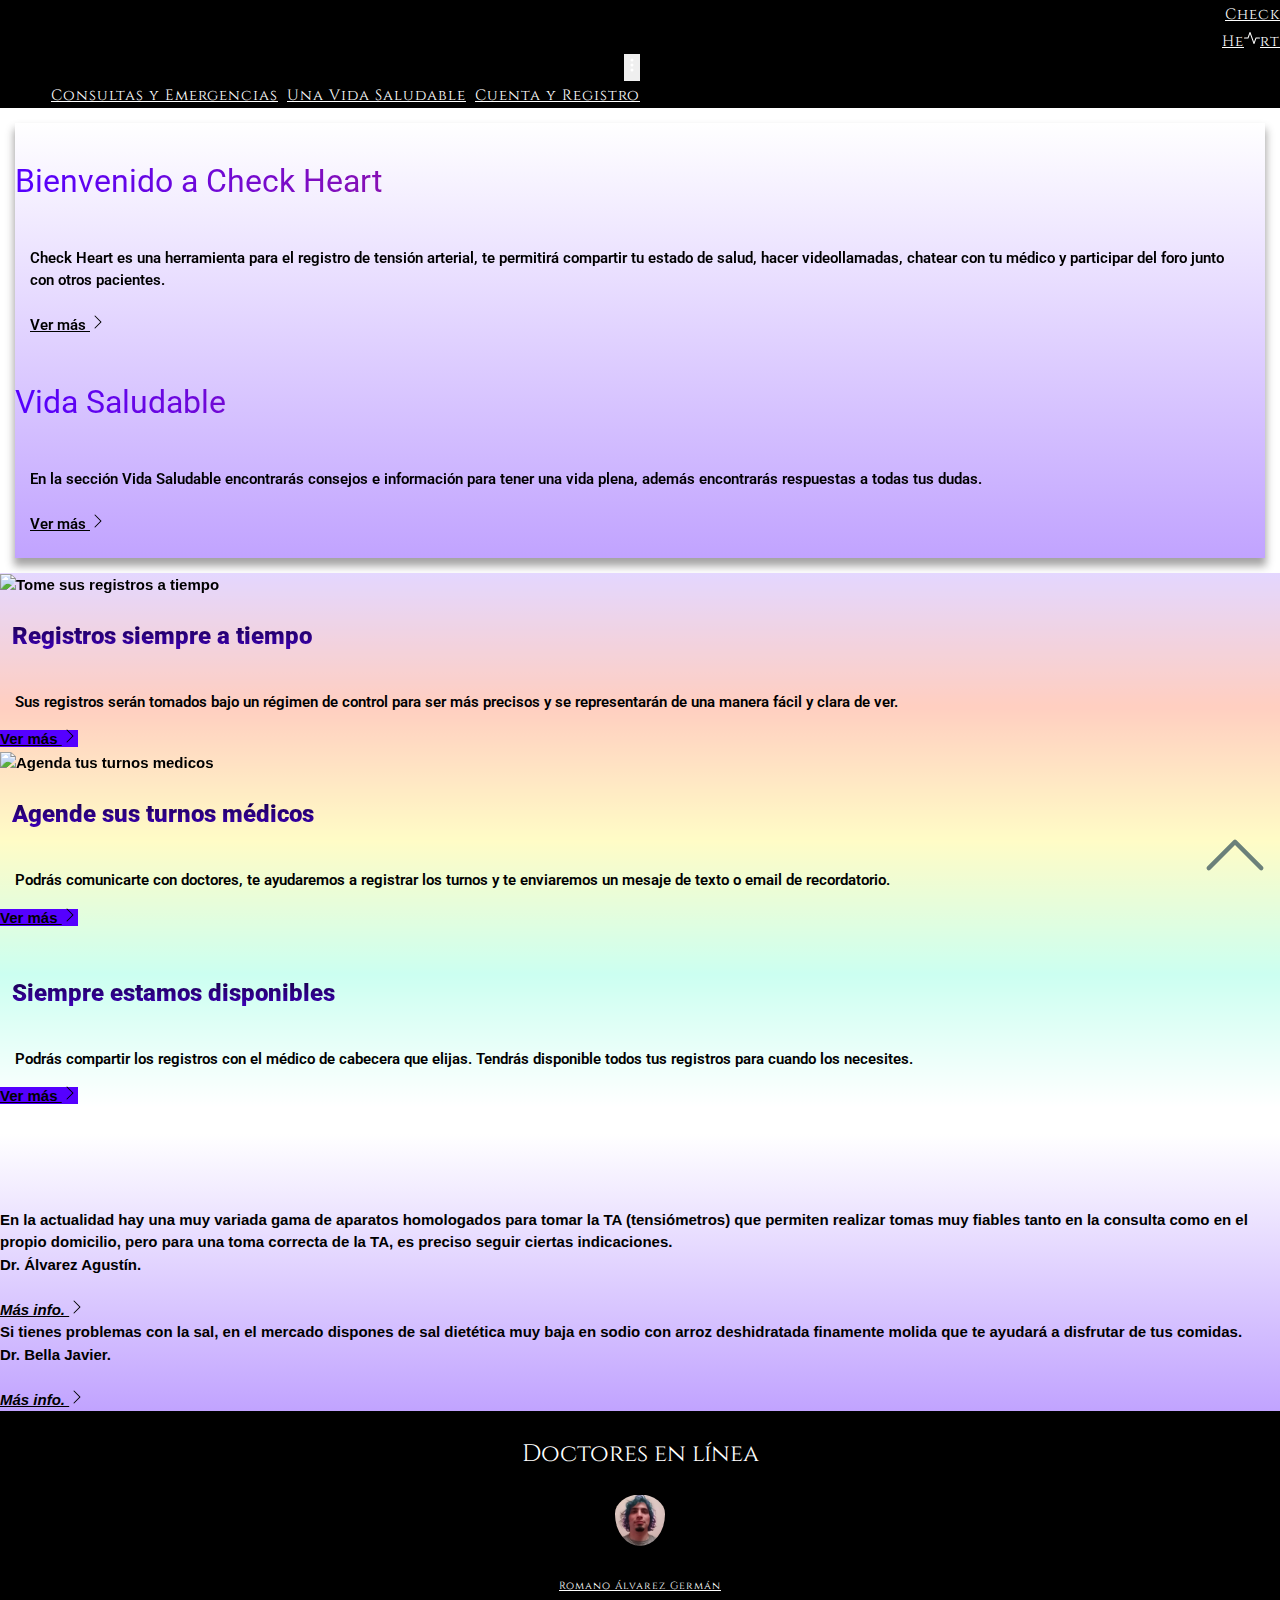
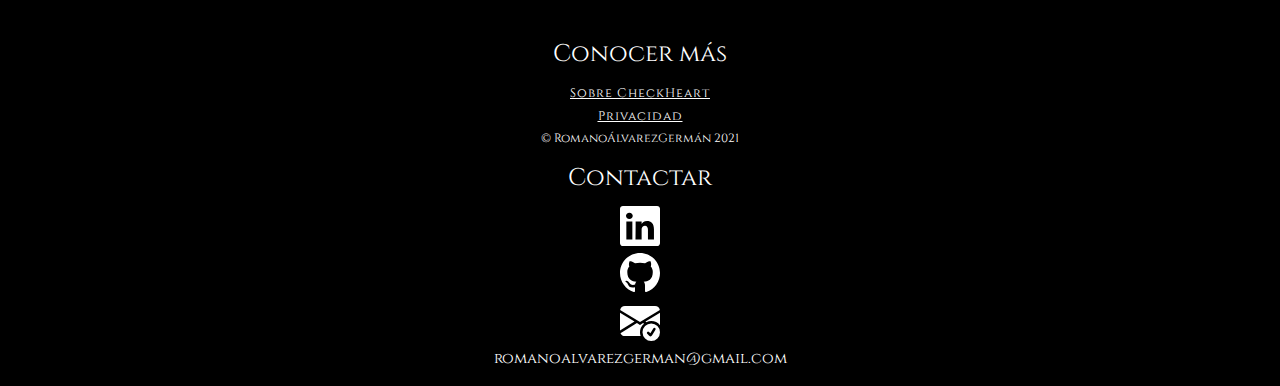
==== commit 9f7048df: "Update index.html" ====
--- a/index.html
+++ b/index.html
@@ -4,6 +4,8 @@
 <head>
     <meta charset="UTF-8">
     <meta http-equiv="X-UA-Compatible" content="IE=edge">
+    <meta name="color-scheme" content="light dark">
+    <meta name="theme-color" content="#ffffff">
     <meta name="viewport" content="width=device-width, initial-scale=1.0">
     <link href="https://cdn.jsdelivr.net/npm/bootstrap@5.1.3/dist/css/bootstrap.min.css" rel="stylesheet" integrity="sha384-1BmE4kWBq78iYhFldvKuhfTAU6auU8tT94WrHftjDbrCEXSU1oBoqyl2QvZ6jIW3" crossorigin="anonymous">
     <link rel="stylesheet" href="https://www.w3schools.com/w3css/4/w3.css">
@@ -50,7 +52,7 @@
     <header>
         <!--Asegura la accesibilidad mediante el uso de un <nav>
             encabezado de navegación receptivo de Bootstrap, la barra de navegación. -->
-        <nav class="navbar navbar-expand-md justify-content-md-start navbar-dark menu-nav font-monospace">
+        <nav class="navbar navbar-expand-md justify-content-md-between navbar-dark menu-nav font-monospace">
             <!-- Logo -->
             <!-- Las imagenes o storytellings junto a los iconos del cuestionario tienen tooltips para pasar del miro al leo -->
             <div class="me-4 col-3 col-sm-2 col-lg-1" data-bs-toggle="tooltip" data-bs-placement="top" title="Logotipo: HOME">
@@ -71,8 +73,8 @@
                       </svg>
                 </button>
 
-                <div class="collapse navbar-collapse" id="navbarNavAltMarkup">
-                    <div class="navbar-nav text-start">
+                <div class="collapse navbar-collapse " id="navbarNavAltMarkup">
+                    <div class="navbar-nav text-start ">
                         <a class="interlineado text-decoration-none m-2 " href="emergencias.html">Consultas y Emergencias</a>
                         <a class="interlineado text-decoration-none m-2 ms-lg-4 me-lg-4" href="vida-saludable.html">Una Vida Saludable</a>
                         <a class="interlineado text-decoration-none m-2" href="iniciar-sesion.html">Cuenta y Registro</a>
@@ -108,7 +110,7 @@
                     <div class="col-12 col-md-auto">
                         <div class=" text-center border-0">
                             <div data-aos="zoom-in-up">
-                                <img class="d-block mx-auto " data-bs-toggle="tooltip" data-bs-placement="top" title="Storyrtelling: Bienvenido a Check Heart" src="img/thumbsup2.png" alt="Storytelling: Bienvenido a Check Heart" id="imagenes">
+                        <!--        <img class="d-block mx-auto img-fluid" data-bs-toggle="tooltip" data-bs-placement="top" title="Storyrtelling: Bienvenido a Check Heart" src="img/thumbsup2.png" alt="Storytelling: Bienvenido a Check Heart" id="imagenes"> -->
                             </div>
                         </div>
                     </div>
@@ -118,11 +120,11 @@
                     <div class="col-md-auto">
                         <div class=" text-center border-0">
                             <div data-aos="zoom-in-up">
-                                <img class=" d-none d-md-block" data-bs-toggle="tooltip" data-bs-placement="top" title="Storyrtelling: Vida saludable" src="img/fine.png" alt="Storytelling: Vida saludable" id="web2">
-                            </div>
-                        </div>
-                    </div>
-                    <div class="col-md-6 p-0">
+                 <!--            <img class=" d-none d-md-block img-fluid" data-bs-toggle="tooltip" data-bs-placement="top" title="Storyrtelling: Vida saludable" src="img/fine.png" alt="Storytelling: Vida saludable" id="web2"> -->
+                            </div>
+                        </div>
+                    </div>
+                    <div class="col-md-6 p-0" data-aos="zoom-in-up">
                         <div class=" text-left border-0">
                             <div class="card-block  my-0">
                                 <h1 class="text-dark text-center fw-bolder display-2 d-sm-1 text-wrap mb-3 p-1">Vida Saludable</h1>
@@ -230,7 +232,7 @@
                 </div>
 
                 <div class="col-12 col-lg-3 mt-5 my-5" data-aos="flip-down">
-                    <img src="img/idea.png" id="imagenes" alt="Storytelling: Idea" class="d-block mx-auto" data-bs-toggle="tooltip" data-bs-placement="top" title="Storyrtelling: Idea recomendable">
+            <!--        <img src="img/idea.png" id="imagenes" alt="Storytelling: Idea" class="d-block mx-auto" data-bs-toggle="tooltip" data-bs-placement="top" title="Storyrtelling: Idea recomendable">  -->
                 </div>
 
                 <div class="col-12 col-lg-4">
@@ -255,10 +257,9 @@
     </main>
 
     <footer class="m-0 ps-1 row font-monospace">
-
         <div class="col-12 col-md-8">
             <div class="row">
-                <div class="col-sm-6 pb-5">
+                <div class="d-none d-sm-block col-sm-6 pb-5">
                     <h3 class="mb-4">Doctores en línea</h3>
                     <div class="row">
                         <div class="col-2 p-0 ms-5 mt-2">
@@ -266,7 +267,7 @@
                         </div>
                         <div class="col-6 col-sm-8 p-0">
                             <a href="https://www.linkedin.com/in/gerromano/" class="text-decoration-none interlineado" target="_blank">
-                                <p class="interlineado p-0 fs-5 font-monospace">Romano Álvarez Germán</p>
+                                <p class="interlineado p-0 fs-5 font-monospace " style="line-height: 60px;">Romano Álvarez Germán</p>
                             </a>
                         </div>
                     </div>
@@ -276,60 +277,40 @@
                     <ul class="text-start lh-lg">
                         <li><a href="README.md" class="text-decoration-none interlineado" target="_blank">Sobre CheckHeart</a></li>
                         <li><a href="LICENSE" class="text-decoration-none interlineado" target="_blank">Privacidad</a></li>
-                        <li><small>Copyright © RomanoÁlvarezGermán 2021</small></li>
+                        <li><small> &copy; RomanoÁlvarezGermán 2021</small></li>
                     </ul>
                 </div>
             </div>
-        </div>
-
-
-        <div class="wrapper">
-
-            <div class="breadcrumb">
-                <div class="ball ball01"></div>
-                <div class="ball ball02"></div>
-                <div class="ball ball03"></div>
-                <div class="ball ball04"></div>
-                <div class="ball ball05"></div>
-            </div>
-
-            <div class="pacman-wrapper">
-                <div class="pacman">
-                    <div class="pac top"></div>
-                    <div class="pac bot"></div>
-                </div>
-            </div>
-
         </div>
 
         <div class="col-12 col-md-3 p-3 pt-5 pt-md-0">
             <h3 class="mb-4">Contactar</h3>
             <div class="row my-3">
                 <div class="col">
-                    <a href="https://www.linkedin.com/in/gerromano/" target="_blank" class="interlineado" data-bs-toggle="tooltip" data-bs-placement="top" title="Instagram">
-                        <svg xmlns="http://www.w3.org/2000/svg" width="40" height="40" fill="currentColor" class="bi bi-instagram" viewBox="0 0 16 16">
-                            <path d="M8 0C5.829 0 5.556.01 4.703.048 3.85.088 3.269.222 2.76.42a3.917 3.917 0 0 0-1.417.923A3.927 3.927 0 0 0 .42 2.76C.222 3.268.087 3.85.048 4.7.01 5.555 0 5.827 0 8.001c0 2.172.01 2.444.048 3.297.04.852.174 1.433.372 1.942.205.526.478.972.923 1.417.444.445.89.719 1.416.923.51.198 1.09.333 1.942.372C5.555 15.99 5.827 16 8 16s2.444-.01 3.298-.048c.851-.04 1.434-.174 1.943-.372a3.916 3.916 0 0 0 1.416-.923c.445-.445.718-.891.923-1.417.197-.509.332-1.09.372-1.942C15.99 10.445 16 10.173 16 8s-.01-2.445-.048-3.299c-.04-.851-.175-1.433-.372-1.941a3.926 3.926 0 0 0-.923-1.417A3.911 3.911 0 0 0 13.24.42c-.51-.198-1.092-.333-1.943-.372C10.443.01 10.172 0 7.998 0h.003zm-.717 1.442h.718c2.136 0 2.389.007 3.232.046.78.035 1.204.166 1.486.275.373.145.64.319.92.599.28.28.453.546.598.92.11.281.24.705.275 1.485.039.843.047 1.096.047 3.231s-.008 2.389-.047 3.232c-.035.78-.166 1.203-.275 1.485a2.47 2.47 0 0 1-.599.919c-.28.28-.546.453-.92.598-.28.11-.704.24-1.485.276-.843.038-1.096.047-3.232.047s-2.39-.009-3.233-.047c-.78-.036-1.203-.166-1.485-.276a2.478 2.478 0 0 1-.92-.598 2.48 2.48 0 0 1-.6-.92c-.109-.281-.24-.705-.275-1.485-.038-.843-.046-1.096-.046-3.233 0-2.136.008-2.388.046-3.231.036-.78.166-1.204.276-1.486.145-.373.319-.64.599-.92.28-.28.546-.453.92-.598.282-.11.705-.24 1.485-.276.738-.034 1.024-.044 2.515-.045v.002zm4.988 1.328a.96.96 0 1 0 0 1.92.96.96 0 0 0 0-1.92zm-4.27 1.122a4.109 4.109 0 1 0 0 8.217 4.109 4.109 0 0 0 0-8.217zm0 1.441a2.667 2.667 0 1 1 0 5.334 2.667 2.667 0 0 1 0-5.334z"/>
+                    <a href="https://www.linkedin.com/in/gerromano/" target="_blank" class="interlineado" data-bs-toggle="tooltip" data-bs-placement="top" title="LinkedIn">
+                        <svg xmlns="http://www.w3.org/2000/svg" width="40" height="40" fill="currentColor" class="bi bi-linkedin" viewBox="0 0 16 16">
+                            <path d="M0 1.146C0 .513.526 0 1.175 0h13.65C15.474 0 16 .513 16 1.146v13.708c0 .633-.526 1.146-1.175 1.146H1.175C.526 16 0 15.487 0 14.854V1.146zm4.943 12.248V6.169H2.542v7.225h2.401zm-1.2-8.212c.837 0 1.358-.554 1.358-1.248-.015-.709-.52-1.248-1.342-1.248-.822 0-1.359.54-1.359 1.248 0 .694.521 1.248 1.327 1.248h.016zm4.908 8.212V9.359c0-.216.016-.432.08-.586.173-.431.568-.878 1.232-.878.869 0 1.216.662 1.216 1.634v3.865h2.401V9.25c0-2.22-1.184-3.252-2.764-3.252-1.274 0-1.845.7-2.165 1.193v.025h-.016a5.54 5.54 0 0 1 .016-.025V6.169h-2.4c.03.678 0 7.225 0 7.225h2.4z"/>
+                          </svg>
+                    </a>
+                </div>
+                <div class="col">
+                    <a href="https://github.com/gromanoalvarez" target="_blank" class="interlineado" data-bs-toggle="tooltip" data-bs-placement="top" title="GitHub">
+                        <svg xmlns="http://www.w3.org/2000/svg" width="40" height="40" fill="currentColor" class="bi bi-github" viewBox="0 0 16 16">
+                            <path d="M8 0C3.58 0 0 3.58 0 8c0 3.54 2.29 6.53 5.47 7.59.4.07.55-.17.55-.38 0-.19-.01-.82-.01-1.49-2.01.37-2.53-.49-2.69-.94-.09-.23-.48-.94-.82-1.13-.28-.15-.68-.52-.01-.53.63-.01 1.08.58 1.23.82.72 1.21 1.87.87 2.33.66.07-.52.28-.87.51-1.07-1.78-.2-3.64-.89-3.64-3.95 0-.87.31-1.59.82-2.15-.08-.2-.36-1.02.08-2.12 0 0 .67-.21 2.2.82.64-.18 1.32-.27 2-.27.68 0 1.36.09 2 .27 1.53-1.04 2.2-.82 2.2-.82.44 1.1.16 1.92.08 2.12.51.56.82 1.27.82 2.15 0 3.07-1.87 3.75-3.65 3.95.29.25.54.73.54 1.48 0 1.07-.01 1.93-.01 2.2 0 .21.15.46.55.38A8.012 8.012 0 0 0 16 8c0-4.42-3.58-8-8-8z"/>
                         </svg>
                     </a>
                 </div>
-                <div class="col">
-                    <a href="https://www.linkedin.com/in/gerromano/" target="_blank" class="interlineado" data-bs-toggle="tooltip" data-bs-placement="top" title="Facebook">
-                        <svg xmlns="http://www.w3.org/2000/svg" width="40" height="40" fill="currentColor" class="bi bi-facebook" viewBox="0 0 16 16">
-                            <path d="M16 8.049c0-4.446-3.582-8.05-8-8.05C3.58 0-.002 3.603-.002 8.05c0 4.017 2.926 7.347 6.75 7.951v-5.625h-2.03V8.05H6.75V6.275c0-2.017 1.195-3.131 3.022-3.131.876 0 1.791.157 1.791.157v1.98h-1.009c-.993 0-1.303.621-1.303 1.258v1.51h2.218l-.354 2.326H9.25V16c3.824-.604 6.75-3.934 6.75-7.951z"/>
-                        </svg>
+                <div class="col ">
+                    <a href="https://mail.google.com/mail/u/0/#inbox?compose=GTvVlcSGMhgHQZHfWgsQvbLlQKtfKpZhPtmWjBPHrkQlMnMJpDFTWJcqJjWTMkMglhSflvFSHfXWW" target="_blank" class="interlineado" data-bs-toggle="tooltip" data-bs-placement="top" title="Gmail">
+                        <svg xmlns="http://www.w3.org/2000/svg" width="40" height="40" fill="currentColor" class="bi bi-envelope-check-fill" viewBox="0 0 16 16">
+                            <path d="M.05 3.555A2 2 0 0 1 2 2h12a2 2 0 0 1 1.95 1.555L8 8.414.05 3.555ZM0 4.697v7.104l5.803-3.558L0 4.697ZM6.761 8.83l-6.57 4.026A2 2 0 0 0 2 14h6.256A4.493 4.493 0 0 1 8 12.5a4.49 4.49 0 0 1 1.606-3.446l-.367-.225L8 9.586l-1.239-.757ZM16 4.697v4.974A4.491 4.491 0 0 0 12.5 8a4.49 4.49 0 0 0-1.965.45l-.338-.207L16 4.697Z"/>
+                            <path d="M16 12.5a3.5 3.5 0 1 1-7 0 3.5 3.5 0 0 1 7 0Zm-1.993-1.679a.5.5 0 0 0-.686.172l-1.17 1.95-.547-.547a.5.5 0 0 0-.708.708l.774.773a.75.75 0 0 0 1.174-.144l1.335-2.226a.5.5 0 0 0-.172-.686Z"/>
+                          </svg>
                     </a>
                 </div>
-                <div class="col ">
-                    <a href="https://www.linkedin.com/in/gerromano/" target="_blank" class="interlineado" data-bs-toggle="tooltip" data-bs-placement="top" title="twitter">
-                        <svg xmlns="http://www.w3.org/2000/svg" width="40" height="40" fill="currentColor" class="bi bi-twitter" viewBox="0 0 16 16">
-                            <path d="M5.026 15c6.038 0 9.341-5.003 9.341-9.334 0-.14 0-.282-.006-.422A6.685 6.685 0 0 0 16 3.542a6.658 6.658 0 0 1-1.889.518 3.301 3.301 0 0 0 1.447-1.817 6.533 6.533 0 0 1-2.087.793A3.286 3.286 0 0 0 7.875 6.03a9.325 9.325 0 0 1-6.767-3.429 3.289 3.289 0 0 0 1.018 4.382A3.323 3.323 0 0 1 .64 6.575v.045a3.288 3.288 0 0 0 2.632 3.218 3.203 3.203 0 0 1-.865.115 3.23 3.23 0 0 1-.614-.057 3.283 3.283 0 0 0 3.067 2.277A6.588 6.588 0 0 1 .78 13.58a6.32 6.32 0 0 1-.78-.045A9.344 9.344 0 0 0 5.026 15z"/>
-                        </svg>
-                    </a>
-                </div>
-            </div>
-
-            <small class="mt-3 user-select-all">romanoalvarezgerman@gmail.com</small>
-
+            </div>
+
+            <spam class="mt-3 user-select-all">romanoalvarezgerman@gmail.com</spam>
         </div>
 
     </footer>
@@ -343,4 +324,4 @@
     </script>
 </body>
 
-</html>+</html>
--- a/css/style.css
+++ b/css/style.css
@@ -1,7 +1,6 @@
 @import url('https://fonts.googleapis.com/css2?family=Roboto:wght@500&display=swap');
 @import url('https://fonts.googleapis.com/css2?family=Oswald:wght@600&family=Roboto:wght@500&display=swap');
 @import url('https://fonts.googleapis.com/css2?family=Cinzel:wght@500&family=Oswald:wght@600&family=Roboto:wght@500&family=Smooch&display=swap');
-@ url de importación ('https://fonts.googleapis.com/css2? family = Oswald: wght @ 400; 600 & display = swap');
 * {
     margin: 0;
     padding: 0;
@@ -80,7 +79,7 @@
 }
 
 .menu-nav {
-    background-image: linear-gradient(90deg, #8affde, #3700ff);
+    background-color: #000;
     max-width: 100%;
     margin: 0;
 }
@@ -95,9 +94,9 @@
 }
 
 .navbar-toggler:hover {
-    color: #5500ff;
+    background: #000;
+    color: #45806F;
     border: 0;
-    border-color: #c1a3ff;
 }
 
 .bi-three-dots-vertical {
@@ -181,12 +180,13 @@
     -moz-box-shadow: 0px 7px 8px 1px rgba(35, 31, 32, 0.41);
     box-shadow: 0px 7px 8px 1px rgba(35, 31, 32, 0.41);
     background: #c1a3ff;
-    background: linear-gradient(0deg, #d6fff3 0%, rgba(255, 255, 255, 1) 100%);
+    background: linear-gradient(0deg, #c1a3ff 0%, rgba(255, 255, 255, 1) 100%);
 }
 
 h1 {
     font-family: 'Oswald', sans-serif;
-    background: -webkit-linear-gradient(180deg, #00ffb7, #5500ff);
+    font-family: 'Roboto', sans-serif;
+    background: -webkit-linear-gradient(180deg, #ff3700, #5500ff);
     -webkit-background-clip: text;
     -webkit-text-fill-color: transparent;
     display: block;
@@ -284,7 +284,7 @@
 
 .final {
     background: rgb(184, 219, 209);
-    background: linear-gradient(0deg, #ABCCC3 0%, #fff 100%);
+    background: linear-gradient(0deg, #c1a3ff 0%, #fff 100%);
 }
 
 .regresar {
@@ -337,7 +337,7 @@
 }
 
 .intermedio {
-    background-image: linear-gradient(180deg, #8affde, #ABCCC3, #d6fff3);
+    background-image: linear-gradient(180deg, #c1a3ff, #FF9070, #FFF77D, #8affde, #fff);
 }
 
 .btn-success {
@@ -363,155 +363,9 @@
         font-size: 3.5rem;
     }
 }
-
-
-/* Some decoration (not needed)*/
-
-.wrapper {
-    width: 100%;
-    height: 300px;
-    font-family: 'Lato', sans-serif;
-    font-weight: 700;
-    position: relative;
-    overflow: hidden;
-}
-
-
-/* Pacman*/
-
-.pacman-wrapper {
-    width: 100%;
-    transform: translate(-50%, 0);
-    position: absolute;
-    left: 0;
-    top: 50%;
-    animation-name: slide;
-    animation-duration: 5s;
-    animation-iteration-count: 1;
-    animation-timing-function: linear;
-    animation-fill-mode: backwards, forwards;
-}
-
-.pacman {
-    width: 200px;
-    height: 200px;
-    display: block;
-    position: relative;
-}
-
-.pac {
-    width: 100%;
-    height: 50%;
-    background: yellow;
-    position: absolute;
-}
-
-.top {
-    top: 0;
-    border-radius: 100px 100px 0 0;
-    animation: top .5s infinite linear;
-}
-
-.bot {
-    bottom: 0;
-    border-radius: 0 0 100px 100px;
-    animation: bot .5s infinite linear;
-}
-
-
-/* Dots */
-
-.breadcrumb {
-    width: 100%;
-    transform: translate(0, -50%);
-    position: absolute;
-    top: 50%;
-}
-
-.ball {
-    display: inline-block;
-    width: 50px;
-    height: 50px;
-    background: black;
-    border-radius: 50%;
-    margin-top: -25px;
-    position: absolute;
-    animation-name: ball;
-    animation-duration: .5s;
-    animation-iteration-count: 1;
-    animation-fill-mode: both;
-}
-
-.ball01 {
-    left: 20%;
-    animation-delay: .6s;
-}
-
-.ball02 {
-    left: 40%;
-    animation-delay: 1.4s;
-}
-
-.ball03 {
-    left: 60%;
-    animation-delay: 2.5s;
-}
-
-.ball04 {
-    left: 80%;
-    animation-delay: 3.5s;
-}
-
-.ball05 {
-    right: 0;
-    animation-delay: 4.3s;
-}
-
-
-/* @keyframes
- Pacman slide*/
-
-@keyframes slide {
-    from {
-        transform: translate(0, -50%);
-    }
-    to {
-        transform: translate(100%, -50%);
-    }
-}
-
-
-/* Pacman top animation*/
-
-@keyframes top {
-    0% {
-        transform: rotate(0deg);
-    }
-    50% {
-        transform: rotate(-35deg);
-    }
-}
-
-
-/* Pacman bot animation */
-
-@keyframes bot {
-    0% {
-        transform: rotate(0deg);
-    }
-    50% {
-        transform: rotate(35deg);
-    }
-}
-
-
-/* Dots opacity*/
-
-@keyframes ball {
-    0% {
-        opacity: 1;
-    }
-    100% {
-        opacity: 0;
-    }
-}+textarea{
+    caret-color: #ff3700 ;
+    height: 7em;
+    font-size: xx-large;
+    width: 1em;
+}
